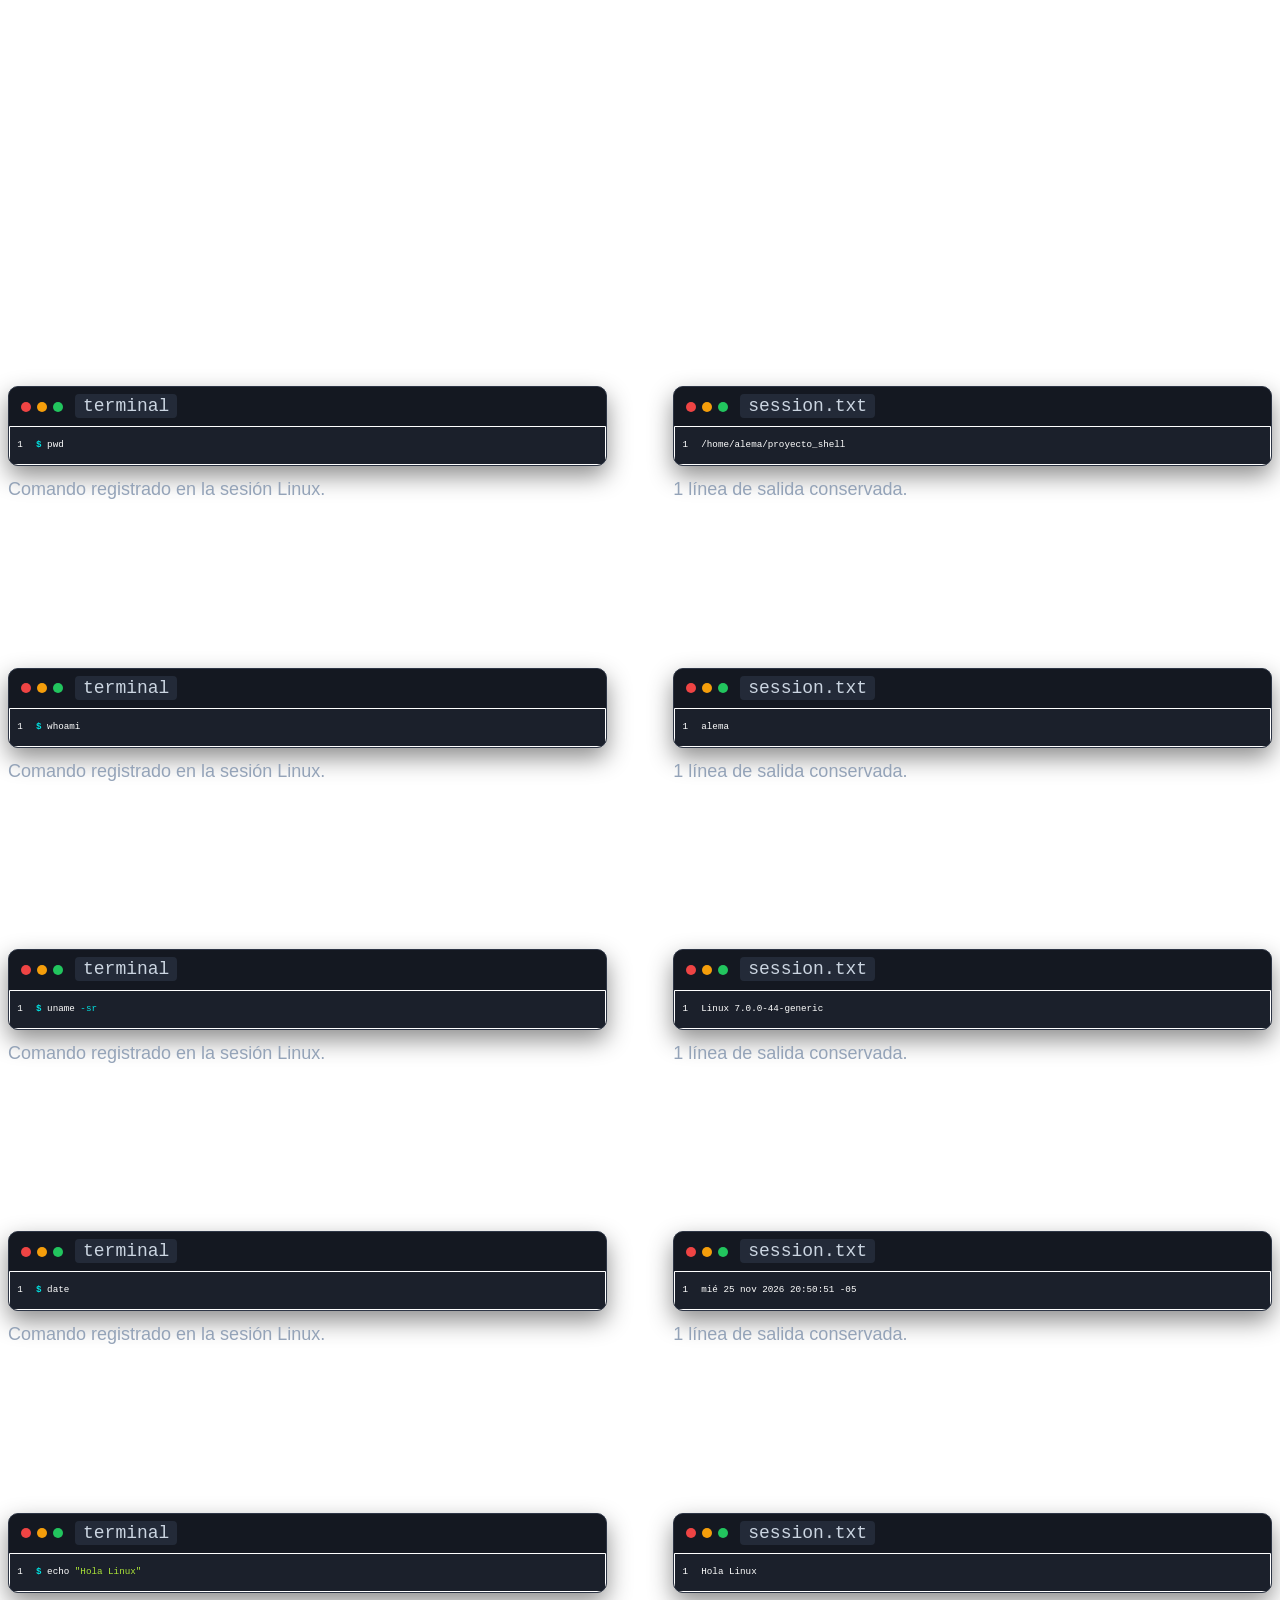
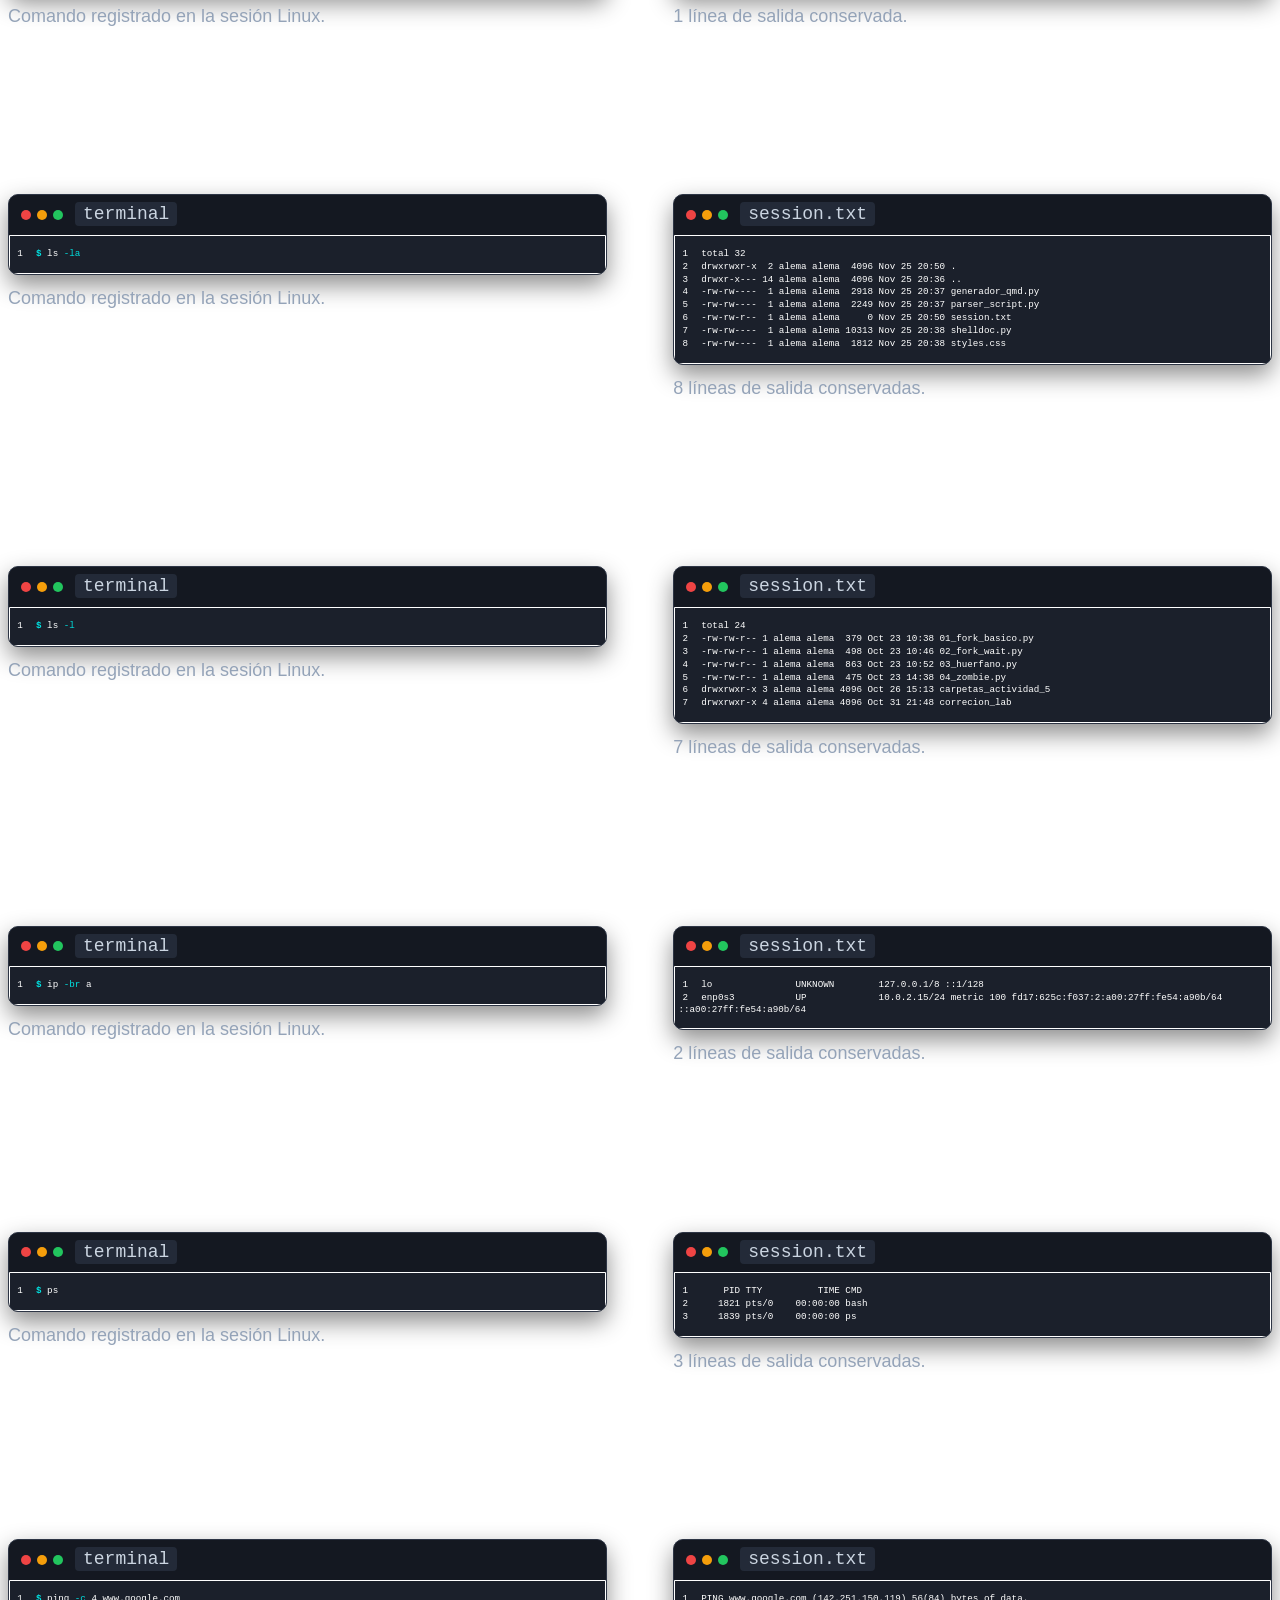
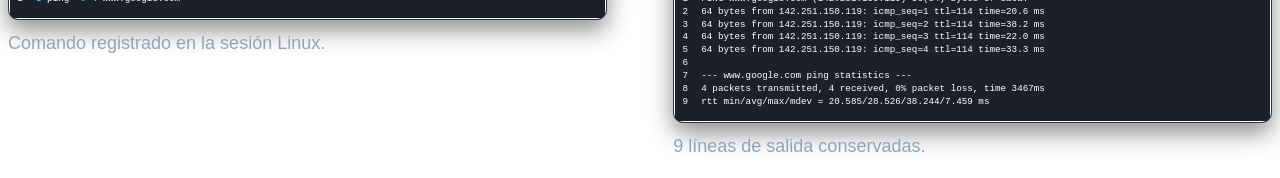
==== index.html @ 3464cb85 "Built site for gh-pages" ====
<!DOCTYPE html>
<html lang="en"><head>
<script src="presentacion_files/libs/clipboard/clipboard.min.js"></script>
<script src="presentacion_files/libs/quarto-html/tabby.min.js"></script>
<script src="presentacion_files/libs/quarto-html/popper.min.js"></script>
<script src="presentacion_files/libs/quarto-html/tippy.umd.min.js"></script>
<link href="presentacion_files/libs/quarto-html/tippy.css" rel="stylesheet">
<link href="presentacion_files/libs/quarto-html/light-border.css" rel="stylesheet">
<link href="presentacion_files/libs/quarto-html/quarto-syntax-highlighting-dark-447e42e69aaa9833c0ba1b986f430b20.css" rel="stylesheet" id="quarto-text-highlighting-styles"><meta charset="utf-8">
  <meta name="generator" content="quarto-1.11.9">

  <title>ShellDoc Web</title>
  <meta name="apple-mobile-web-app-capable" content="yes">
  <meta name="apple-mobile-web-app-status-bar-style" content="black-translucent">
  <meta name="viewport" content="width=device-width, initial-scale=1.0">
  <link rel="stylesheet" href="presentacion_files/libs/revealjs/dist/reset.css">
  <link rel="stylesheet" href="presentacion_files/libs/revealjs/dist/reveal.css">
  <style>
    /* Default styles provided by pandoc.
    ** See https://pandoc.org/MANUAL.html#variables-for-html for config info.
    */
    span.smallcaps{font-variant: small-caps;}
    div.columns{display: flex; gap: 1.5em;}
    div.column{flex: auto;}
    @media screen {
    div.columns{gap: min(4vw, 1.5em);}
    div.column{overflow-x: auto;}
    }
    div.hanging-indent{margin-left: 1.5em; text-indent: -1.5em;}
    ul.task-list{list-style: none;}
    ul.task-list li input[type="checkbox"] {
      width: 0.8em;
      margin: 0 0.8em 0.2em -1em; /* quarto-specific, see https://github.com/quarto-dev/quarto-cli/issues/4556 */ 
      vertical-align: middle;
    }
    /* CSS for syntax highlighting */
    html { -webkit-text-size-adjust: 100%; }
    pre > code.sourceCode { white-space: pre; position: relative; }
    pre > code.sourceCode > span { display: inline-block; line-height: 1.25; }
    pre > code.sourceCode > span:empty { height: 1.2em; }
    .sourceCode { overflow: visible; }
    code.sourceCode > span { color: inherit; text-decoration: inherit; }
    div.sourceCode { margin: 1em 0; }
    pre.sourceCode { margin: 0; }
    @media screen {
    div.sourceCode { overflow: auto; }
    }
    @media print {
    pre > code.sourceCode { white-space: pre-wrap; }
    pre > code.sourceCode > span { text-indent: -5em; padding-left: 5em; }
    }
    pre.numberSource code
      { counter-reset: source-line 0; }
    pre.numberSource code > span
      { position: relative; left: -4em; counter-increment: source-line; }
    pre.numberSource code > span > a:first-child::before
      { content: counter(source-line);
        position: relative; left: -1em; text-align: right; vertical-align: baseline;
        border: none; display: inline-block;
        -webkit-touch-callout: none; -webkit-user-select: none;
        -khtml-user-select: none; -moz-user-select: none;
        -ms-user-select: none; user-select: none;
        padding: 0 4px; width: 4em;
      }
    pre.numberSource { margin-left: 3em;  padding-left: 4px; }
    div.sourceCode
      { color: #f8f8f2;  }
    @media screen {
    pre > code.sourceCode > span > a:first-child::before { text-decoration: underline; }
    }
    code span { color: #f8f8f2; } /* Normal */
    code span.al { color: #f07178; } /* Alert */
    code span.an { color: #d4d0ab; } /* Annotation */
    code span.at { color: #00e0e0; } /* Attribute */
    code span.bn { color: #d4d0ab; } /* BaseN */
    code span.bu { color: #abe338; } /* BuiltIn */
    code span.cf { color: #ffa07a; font-weight: bold; } /* ControlFlow */
    code span.ch { color: #abe338; } /* Char */
    code span.cn { color: #ffd700; } /* Constant */
    code span.co { color: #f8f8f2; font-style: italic; } /* Comment */
    code span.cv { color: #ffd700; } /* CommentVar */
    code span.do { color: #f8f8f2; } /* Documentation */
    code span.dt { color: #ffa07a; } /* DataType */
    code span.dv { color: #d4d0ab; } /* DecVal */
    code span.er { color: #f07178; text-decoration: underline; } /* Error */
    code span.ex { color: #00e0e0; font-weight: bold; } /* Extension */
    code span.fl { color: #d4d0ab; } /* Float */
    code span.fu { color: #ffa07a; } /* Function */
    code span.im { color: #abe338; } /* Import */
    code span.in { color: #d4d0ab; } /* Information */
    code span.kw { color: #ffa07a; font-weight: bold; } /* Keyword */
    code span.op { color: #ffa07a; } /* Operator */
    code span.ot { color: #00e0e0; } /* Other */
    code span.pp { color: #dcc6e0; } /* Preprocessor */
    code span.re { color: #00e0e0; background-color: #f8f8f2; } /* RegionMarker */
    code span.sc { color: #abe338; } /* SpecialChar */
    code span.ss { color: #abe338; } /* SpecialString */
    code span.st { color: #abe338; } /* String */
    code span.va { color: #00e0e0; } /* Variable */
    code span.vs { color: #abe338; } /* VerbatimString */
    code span.wa { color: #dcc6e0; } /* Warning */
  </style>
  <link rel="stylesheet" href="presentacion_files/libs/revealjs/dist/theme/quarto-85c9fbf6f7392447b33c857e2094ad8e.css">
  <link rel="stylesheet" href="styles.css">
  <link href="presentacion_files/libs/revealjs/plugin/quarto-line-highlight/line-highlight.css" rel="stylesheet">
  <link href="presentacion_files/libs/revealjs/plugin/reveal-menu/menu.css" rel="stylesheet">
  <link href="presentacion_files/libs/revealjs/plugin/reveal-menu/quarto-menu.css" rel="stylesheet">
  <link href="presentacion_files/libs/revealjs/plugin/quarto-support/footer.css" rel="stylesheet">
  <style type="text/css">
    .reveal div.sourceCode {
      margin: 0;
      overflow: auto;
    }
    .reveal div.hanging-indent {
      margin-left: 1em;
      text-indent: -1em;
    }
    .reveal .slide:not(.center) {
      height: 100%;
    }
    .reveal .slide.scrollable {
      overflow-y: auto;
    }
    .reveal .footnotes {
      height: 100%;
      overflow-y: auto;
    }
    .reveal .slide .absolute {
      position: absolute;
      display: block;
    }
    .reveal .footnotes ol {
      counter-reset: ol;
      list-style-type: none; 
      margin-left: 0;
    }
    .reveal .footnotes ol li:before {
      counter-increment: ol;
      content: counter(ol) ". "; 
    }
    .reveal .footnotes ol li > p:first-child {
      display: inline-block;
    }
    .reveal .slide ul,
    .reveal .slide ol {
      margin-bottom: 0.5em;
    }
    .reveal .slide ul li,
    .reveal .slide ol li {
      margin-top: 0.4em;
      margin-bottom: 0.2em;
    }
    .reveal .slide ul[role="tablist"] li {
      margin-bottom: 0;
    }
    .reveal .slide ul li > *:first-child,
    .reveal .slide ol li > *:first-child {
      margin-block-start: 0;
    }
    .reveal .slide ul li > *:last-child,
    .reveal .slide ol li > *:last-child {
      margin-block-end: 0;
    }
    .reveal .slide .columns:nth-child(3) {
      margin-block-start: 0.8em;
    }
    .reveal blockquote {
      box-shadow: none;
    }
    .reveal .tippy-content>* {
      margin-top: 0.2em;
      margin-bottom: 0.7em;
    }
    .reveal .tippy-content>*:last-child {
      margin-bottom: 0.2em;
    }
    .reveal .slide > img.stretch.quarto-figure-center,
    .reveal .slide > img.r-stretch.quarto-figure-center {
      display: block;
      margin-left: auto;
      margin-right: auto; 
    }
    .reveal .slide > img.stretch.quarto-figure-left,
    .reveal .slide > img.r-stretch.quarto-figure-left  {
      display: block;
      margin-left: 0;
      margin-right: auto; 
    }
    .reveal .slide > img.stretch.quarto-figure-right,
    .reveal .slide > img.r-stretch.quarto-figure-right  {
      display: block;
      margin-left: auto;
      margin-right: 0; 
    }
  </style>
</head>
<body class="quarto-dark">
  <div class="reveal">
    <div class="slides">

<section id="title-slide" class="quarto-title-block center">
  <h1 class="title">ShellDoc Web</h1>
  <p class="subtitle">Sesión de terminal Linux convertida en diapositivas</p>

<div class="quarto-title-authors">
</div>

</section>
<section id="comando-1-pwd" class="slide level2">
<h2>Comando 1: pwd</h2>
<div class="columns">
<div class="column" style="width:48%;">
<p><span class="col-titulo">Comando</span></p>
<div class="code-with-filename">
<div class="code-with-filename-file">
<pre><strong>terminal</strong></pre>
</div>
<div class="code-copy-outer-scaffold"><div class="sourceCode" id="cb1" data-filename="terminal"><pre class="sourceCode numberSource bash number-lines code-with-copy"><code class="sourceCode bash"><span id="cb1-1"><a href="" aria-label="1"></a><span class="ex">$</span> pwd</span></code></pre></div><button title="Copy to Clipboard" class="code-copy-button"><i class="bi"></i></button></div>
</div>
<p><span class="nota">Comando registrado en la sesión Linux.</span></p>
</div><div class="column" style="width:4%;">

</div><div class="column" style="width:48%;">
<p><span class="col-titulo">Salida</span></p>
<div class="code-with-filename">
<div class="code-with-filename-file">
<pre><strong>session.txt</strong></pre>
</div>
<div class="code-copy-outer-scaffold"><div class="sourceCode" id="cb2" data-filename="session.txt"><pre class="sourceCode numberSource text number-lines code-with-copy"><code class="sourceCode"><span id="cb2-1"><a href="" aria-label="1"></a>/home/alema/proyecto_shell</span></code></pre></div><button title="Copy to Clipboard" class="code-copy-button"><i class="bi"></i></button></div>
</div>
<p><span class="nota">1 línea de salida conservada.</span></p>
</div></div>
</section>
<section id="comando-2-whoami" class="slide level2">
<h2>Comando 2: whoami</h2>
<div class="columns">
<div class="column" style="width:48%;">
<p><span class="col-titulo">Comando</span></p>
<div class="code-with-filename">
<div class="code-with-filename-file">
<pre><strong>terminal</strong></pre>
</div>
<div class="code-copy-outer-scaffold"><div class="sourceCode" id="cb3" data-filename="terminal"><pre class="sourceCode numberSource bash number-lines code-with-copy"><code class="sourceCode bash"><span id="cb3-1"><a href="" aria-label="1"></a><span class="ex">$</span> whoami</span></code></pre></div><button title="Copy to Clipboard" class="code-copy-button"><i class="bi"></i></button></div>
</div>
<p><span class="nota">Comando registrado en la sesión Linux.</span></p>
</div><div class="column" style="width:4%;">

</div><div class="column" style="width:48%;">
<p><span class="col-titulo">Salida</span></p>
<div class="code-with-filename">
<div class="code-with-filename-file">
<pre><strong>session.txt</strong></pre>
</div>
<div class="code-copy-outer-scaffold"><div class="sourceCode" id="cb4" data-filename="session.txt"><pre class="sourceCode numberSource text number-lines code-with-copy"><code class="sourceCode"><span id="cb4-1"><a href="" aria-label="1"></a>alema</span></code></pre></div><button title="Copy to Clipboard" class="code-copy-button"><i class="bi"></i></button></div>
</div>
<p><span class="nota">1 línea de salida conservada.</span></p>
</div></div>
</section>
<section id="comando-3-uname--sr" class="slide level2">
<h2>Comando 3: uname -sr</h2>
<div class="columns">
<div class="column" style="width:48%;">
<p><span class="col-titulo">Comando</span></p>
<div class="code-with-filename">
<div class="code-with-filename-file">
<pre><strong>terminal</strong></pre>
</div>
<div class="code-copy-outer-scaffold"><div class="sourceCode" id="cb5" data-filename="terminal"><pre class="sourceCode numberSource bash number-lines code-with-copy"><code class="sourceCode bash"><span id="cb5-1"><a href="" aria-label="1"></a><span class="ex">$</span> uname <span class="at">-sr</span></span></code></pre></div><button title="Copy to Clipboard" class="code-copy-button"><i class="bi"></i></button></div>
</div>
<p><span class="nota">Comando registrado en la sesión Linux.</span></p>
</div><div class="column" style="width:4%;">

</div><div class="column" style="width:48%;">
<p><span class="col-titulo">Salida</span></p>
<div class="code-with-filename">
<div class="code-with-filename-file">
<pre><strong>session.txt</strong></pre>
</div>
<div class="code-copy-outer-scaffold"><div class="sourceCode" id="cb6" data-filename="session.txt"><pre class="sourceCode numberSource text number-lines code-with-copy"><code class="sourceCode"><span id="cb6-1"><a href="" aria-label="1"></a>Linux 7.0.0-44-generic</span></code></pre></div><button title="Copy to Clipboard" class="code-copy-button"><i class="bi"></i></button></div>
</div>
<p><span class="nota">1 línea de salida conservada.</span></p>
</div></div>
</section>
<section id="comando-4-date" class="slide level2">
<h2>Comando 4: date</h2>
<div class="columns">
<div class="column" style="width:48%;">
<p><span class="col-titulo">Comando</span></p>
<div class="code-with-filename">
<div class="code-with-filename-file">
<pre><strong>terminal</strong></pre>
</div>
<div class="code-copy-outer-scaffold"><div class="sourceCode" id="cb7" data-filename="terminal"><pre class="sourceCode numberSource bash number-lines code-with-copy"><code class="sourceCode bash"><span id="cb7-1"><a href="" aria-label="1"></a><span class="ex">$</span> date</span></code></pre></div><button title="Copy to Clipboard" class="code-copy-button"><i class="bi"></i></button></div>
</div>
<p><span class="nota">Comando registrado en la sesión Linux.</span></p>
</div><div class="column" style="width:4%;">

</div><div class="column" style="width:48%;">
<p><span class="col-titulo">Salida</span></p>
<div class="code-with-filename">
<div class="code-with-filename-file">
<pre><strong>session.txt</strong></pre>
</div>
<div class="code-copy-outer-scaffold"><div class="sourceCode" id="cb8" data-filename="session.txt"><pre class="sourceCode numberSource text number-lines code-with-copy"><code class="sourceCode"><span id="cb8-1"><a href="" aria-label="1"></a>mié 25 nov 2026 20:50:51 -05</span></code></pre></div><button title="Copy to Clipboard" class="code-copy-button"><i class="bi"></i></button></div>
</div>
<p><span class="nota">1 línea de salida conservada.</span></p>
</div></div>
</section>
<section id="comando-5-echo-hola-linux" class="slide level2">
<h2>Comando 5: echo “Hola Linux”</h2>
<div class="columns">
<div class="column" style="width:48%;">
<p><span class="col-titulo">Comando</span></p>
<div class="code-with-filename">
<div class="code-with-filename-file">
<pre><strong>terminal</strong></pre>
</div>
<div class="code-copy-outer-scaffold"><div class="sourceCode" id="cb9" data-filename="terminal"><pre class="sourceCode numberSource bash number-lines code-with-copy"><code class="sourceCode bash"><span id="cb9-1"><a href="" aria-label="1"></a><span class="ex">$</span> echo <span class="st">"Hola Linux"</span></span></code></pre></div><button title="Copy to Clipboard" class="code-copy-button"><i class="bi"></i></button></div>
</div>
<p><span class="nota">Comando registrado en la sesión Linux.</span></p>
</div><div class="column" style="width:4%;">

</div><div class="column" style="width:48%;">
<p><span class="col-titulo">Salida</span></p>
<div class="code-with-filename">
<div class="code-with-filename-file">
<pre><strong>session.txt</strong></pre>
</div>
<div class="code-copy-outer-scaffold"><div class="sourceCode" id="cb10" data-filename="session.txt"><pre class="sourceCode numberSource text number-lines code-with-copy"><code class="sourceCode"><span id="cb10-1"><a href="" aria-label="1"></a>Hola Linux</span></code></pre></div><button title="Copy to Clipboard" class="code-copy-button"><i class="bi"></i></button></div>
</div>
<p><span class="nota">1 línea de salida conservada.</span></p>
</div></div>
</section>
<section id="comando-6-ls--la" class="slide level2">
<h2>Comando 6: ls -la</h2>
<div class="columns">
<div class="column" style="width:48%;">
<p><span class="col-titulo">Comando</span></p>
<div class="code-with-filename">
<div class="code-with-filename-file">
<pre><strong>terminal</strong></pre>
</div>
<div class="code-copy-outer-scaffold"><div class="sourceCode" id="cb11" data-filename="terminal"><pre class="sourceCode numberSource bash number-lines code-with-copy"><code class="sourceCode bash"><span id="cb11-1"><a href="" aria-label="1"></a><span class="ex">$</span> ls <span class="at">-la</span></span></code></pre></div><button title="Copy to Clipboard" class="code-copy-button"><i class="bi"></i></button></div>
</div>
<p><span class="nota">Comando registrado en la sesión Linux.</span></p>
</div><div class="column" style="width:4%;">

</div><div class="column" style="width:48%;">
<p><span class="col-titulo">Salida</span></p>
<div class="code-with-filename">
<div class="code-with-filename-file">
<pre><strong>session.txt</strong></pre>
</div>
<div class="code-copy-outer-scaffold"><div class="sourceCode" id="cb12" data-filename="session.txt"><pre class="sourceCode numberSource text number-lines code-with-copy"><code class="sourceCode"><span id="cb12-1"><a href="" aria-label="1"></a>total 32</span>
<span id="cb12-2"><a href="" aria-label="2"></a>drwxrwxr-x  2 alema alema  4096 Nov 25 20:50 .</span>
<span id="cb12-3"><a href="" aria-label="3"></a>drwxr-x--- 14 alema alema  4096 Nov 25 20:36 ..</span>
<span id="cb12-4"><a href="" aria-label="4"></a>-rw-rw----  1 alema alema  2918 Nov 25 20:37 generador_qmd.py</span>
<span id="cb12-5"><a href="" aria-label="5"></a>-rw-rw----  1 alema alema  2249 Nov 25 20:37 parser_script.py</span>
<span id="cb12-6"><a href="" aria-label="6"></a>-rw-rw-r--  1 alema alema     0 Nov 25 20:50 session.txt</span>
<span id="cb12-7"><a href="" aria-label="7"></a>-rw-rw----  1 alema alema 10313 Nov 25 20:38 shelldoc.py</span>
<span id="cb12-8"><a href="" aria-label="8"></a>-rw-rw----  1 alema alema  1812 Nov 25 20:38 styles.css</span></code></pre></div><button title="Copy to Clipboard" class="code-copy-button"><i class="bi"></i></button></div>
</div>
<p><span class="nota">8 líneas de salida conservadas.</span></p>
</div></div>
</section>
<section id="comando-7-ls--l" class="slide level2">
<h2>Comando 7: ls -l</h2>
<div class="columns">
<div class="column" style="width:48%;">
<p><span class="col-titulo">Comando</span></p>
<div class="code-with-filename">
<div class="code-with-filename-file">
<pre><strong>terminal</strong></pre>
</div>
<div class="code-copy-outer-scaffold"><div class="sourceCode" id="cb13" data-filename="terminal"><pre class="sourceCode numberSource bash number-lines code-with-copy"><code class="sourceCode bash"><span id="cb13-1"><a href="" aria-label="1"></a><span class="ex">$</span> ls <span class="at">-l</span></span></code></pre></div><button title="Copy to Clipboard" class="code-copy-button"><i class="bi"></i></button></div>
</div>
<p><span class="nota">Comando registrado en la sesión Linux.</span></p>
</div><div class="column" style="width:4%;">

</div><div class="column" style="width:48%;">
<p><span class="col-titulo">Salida</span></p>
<div class="code-with-filename">
<div class="code-with-filename-file">
<pre><strong>session.txt</strong></pre>
</div>
<div class="code-copy-outer-scaffold"><div class="sourceCode" id="cb14" data-filename="session.txt"><pre class="sourceCode numberSource text number-lines code-with-copy"><code class="sourceCode"><span id="cb14-1"><a href="" aria-label="1"></a>total 24</span>
<span id="cb14-2"><a href="" aria-label="2"></a>-rw-rw-r-- 1 alema alema  379 Oct 23 10:38 01_fork_basico.py</span>
<span id="cb14-3"><a href="" aria-label="3"></a>-rw-rw-r-- 1 alema alema  498 Oct 23 10:46 02_fork_wait.py</span>
<span id="cb14-4"><a href="" aria-label="4"></a>-rw-rw-r-- 1 alema alema  863 Oct 23 10:52 03_huerfano.py</span>
<span id="cb14-5"><a href="" aria-label="5"></a>-rw-rw-r-- 1 alema alema  475 Oct 23 14:38 04_zombie.py</span>
<span id="cb14-6"><a href="" aria-label="6"></a>drwxrwxr-x 3 alema alema 4096 Oct 26 15:13 carpetas_actividad_5</span>
<span id="cb14-7"><a href="" aria-label="7"></a>drwxrwxr-x 4 alema alema 4096 Oct 31 21:48 correcion_lab</span></code></pre></div><button title="Copy to Clipboard" class="code-copy-button"><i class="bi"></i></button></div>
</div>
<p><span class="nota">7 líneas de salida conservadas.</span></p>
</div></div>
</section>
<section id="comando-8-ip--br-a" class="slide level2">
<h2>Comando 8: ip -br a</h2>
<div class="columns">
<div class="column" style="width:48%;">
<p><span class="col-titulo">Comando</span></p>
<div class="code-with-filename">
<div class="code-with-filename-file">
<pre><strong>terminal</strong></pre>
</div>
<div class="code-copy-outer-scaffold"><div class="sourceCode" id="cb15" data-filename="terminal"><pre class="sourceCode numberSource bash number-lines code-with-copy"><code class="sourceCode bash"><span id="cb15-1"><a href="" aria-label="1"></a><span class="ex">$</span> ip <span class="at">-br</span> a</span></code></pre></div><button title="Copy to Clipboard" class="code-copy-button"><i class="bi"></i></button></div>
</div>
<p><span class="nota">Comando registrado en la sesión Linux.</span></p>
</div><div class="column" style="width:4%;">

</div><div class="column" style="width:48%;">
<p><span class="col-titulo">Salida</span></p>
<div class="code-with-filename">
<div class="code-with-filename-file">
<pre><strong>session.txt</strong></pre>
</div>
<div class="code-copy-outer-scaffold"><div class="sourceCode" id="cb16" data-filename="session.txt"><pre class="sourceCode numberSource text number-lines code-with-copy"><code class="sourceCode"><span id="cb16-1"><a href="" aria-label="1"></a>lo               UNKNOWN        127.0.0.1/8 ::1/128 </span>
<span id="cb16-2"><a href="" aria-label="2"></a>enp0s3           UP             10.0.2.15/24 metric 100 fd17:625c:f037:2:a00:27ff:fe54:a90b/64 fe80::a00:27ff:fe54:a90b/64 </span></code></pre></div><button title="Copy to Clipboard" class="code-copy-button"><i class="bi"></i></button></div>
</div>
<p><span class="nota">2 líneas de salida conservadas.</span></p>
</div></div>
</section>
<section id="comando-9-ps" class="slide level2">
<h2>Comando 9: ps</h2>
<div class="columns">
<div class="column" style="width:48%;">
<p><span class="col-titulo">Comando</span></p>
<div class="code-with-filename">
<div class="code-with-filename-file">
<pre><strong>terminal</strong></pre>
</div>
<div class="code-copy-outer-scaffold"><div class="sourceCode" id="cb17" data-filename="terminal"><pre class="sourceCode numberSource bash number-lines code-with-copy"><code class="sourceCode bash"><span id="cb17-1"><a href="" aria-label="1"></a><span class="ex">$</span> ps</span></code></pre></div><button title="Copy to Clipboard" class="code-copy-button"><i class="bi"></i></button></div>
</div>
<p><span class="nota">Comando registrado en la sesión Linux.</span></p>
</div><div class="column" style="width:4%;">

</div><div class="column" style="width:48%;">
<p><span class="col-titulo">Salida</span></p>
<div class="code-with-filename">
<div class="code-with-filename-file">
<pre><strong>session.txt</strong></pre>
</div>
<div class="code-copy-outer-scaffold"><div class="sourceCode" id="cb18" data-filename="session.txt"><pre class="sourceCode numberSource text number-lines code-with-copy"><code class="sourceCode"><span id="cb18-1"><a href="" aria-label="1"></a>    PID TTY          TIME CMD</span>
<span id="cb18-2"><a href="" aria-label="2"></a>   1821 pts/0    00:00:00 bash</span>
<span id="cb18-3"><a href="" aria-label="3"></a>   1839 pts/0    00:00:00 ps</span></code></pre></div><button title="Copy to Clipboard" class="code-copy-button"><i class="bi"></i></button></div>
</div>
<p><span class="nota">3 líneas de salida conservadas.</span></p>
</div></div>
</section>
<section id="comando-10-ping--c-4-www.google.com" class="slide level2">
<h2>Comando 10: ping -c 4 www.google.com</h2>
<div class="columns">
<div class="column" style="width:48%;">
<p><span class="col-titulo">Comando</span></p>
<div class="code-with-filename">
<div class="code-with-filename-file">
<pre><strong>terminal</strong></pre>
</div>
<div class="code-copy-outer-scaffold"><div class="sourceCode" id="cb19" data-filename="terminal"><pre class="sourceCode numberSource bash number-lines code-with-copy"><code class="sourceCode bash"><span id="cb19-1"><a href="" aria-label="1"></a><span class="ex">$</span> ping <span class="at">-c</span> 4 www.google.com</span></code></pre></div><button title="Copy to Clipboard" class="code-copy-button"><i class="bi"></i></button></div>
</div>
<p><span class="nota">Comando registrado en la sesión Linux.</span></p>
</div><div class="column" style="width:4%;">

</div><div class="column" style="width:48%;">
<p><span class="col-titulo">Salida</span></p>
<div class="code-with-filename">
<div class="code-with-filename-file">
<pre><strong>session.txt</strong></pre>
</div>
<div class="code-copy-outer-scaffold"><div class="sourceCode" id="cb20" data-filename="session.txt"><pre class="sourceCode numberSource text number-lines code-with-copy"><code class="sourceCode"><span id="cb20-1"><a href="" aria-label="1"></a>PING www.google.com (142.251.150.119) 56(84) bytes of data.</span>
<span id="cb20-2"><a href="" aria-label="2"></a>64 bytes from 142.251.150.119: icmp_seq=1 ttl=114 time=20.6 ms</span>
<span id="cb20-3"><a href="" aria-label="3"></a>64 bytes from 142.251.150.119: icmp_seq=2 ttl=114 time=38.2 ms</span>
<span id="cb20-4"><a href="" aria-label="4"></a>64 bytes from 142.251.150.119: icmp_seq=3 ttl=114 time=22.0 ms</span>
<span id="cb20-5"><a href="" aria-label="5"></a>64 bytes from 142.251.150.119: icmp_seq=4 ttl=114 time=33.3 ms</span>
<span id="cb20-6"><a href="" aria-label="6"></a></span>
<span id="cb20-7"><a href="" aria-label="7"></a>--- www.google.com ping statistics ---</span>
<span id="cb20-8"><a href="" aria-label="8"></a>4 packets transmitted, 4 received, 0% packet loss, time 3467ms</span>
<span id="cb20-9"><a href="" aria-label="9"></a>rtt min/avg/max/mdev = 20.585/28.526/38.244/7.459 ms</span></code></pre></div><button title="Copy to Clipboard" class="code-copy-button"><i class="bi"></i></button></div>
</div>
<p><span class="nota">9 líneas de salida conservadas.</span></p>
</div></div>

</section>
    </div>
  <div class="quarto-auto-generated-content" style="display: none;">
<div class="footer footer-default">

</div>
</div></div>

  <script>window.backupDefine = window.define; window.define = undefined;</script>
  <script src="presentacion_files/libs/revealjs/dist/reveal.js"></script>
  <!-- reveal.js plugins -->
  <script src="presentacion_files/libs/revealjs/plugin/quarto-line-highlight/line-highlight.js"></script>
  <script src="presentacion_files/libs/revealjs/plugin/pdf-export/pdfexport.js"></script>
  <script src="presentacion_files/libs/revealjs/plugin/reveal-menu/menu.js"></script>
  <script src="presentacion_files/libs/revealjs/plugin/reveal-menu/quarto-menu.js"></script>
  <script src="presentacion_files/libs/revealjs/plugin/quarto-support/support.js"></script>
  

  <script src="presentacion_files/libs/revealjs/plugin/notes/notes.js"></script>
  <script src="presentacion_files/libs/revealjs/plugin/search/search.js"></script>
  <script src="presentacion_files/libs/revealjs/plugin/zoom/zoom.js"></script>
  <script src="presentacion_files/libs/revealjs/plugin/math/math.js"></script>
  <script>window.define = window.backupDefine; window.backupDefine = undefined;</script>

  <script>

      // Full list of configuration options available at:
      // https://revealjs.com/config/
      Reveal.initialize({
'controlsAuto': true,
'previewLinksAuto': false,
'pdfSeparateFragments': false,
'autoAnimateEasing': "ease",
'autoAnimateDuration': 1,
'autoAnimateUnmatched': true,
'jumpToSlide': true,
'menu': {"side":"left","useTextContentForMissingTitles":true,"markers":false,"loadIcons":false,"custom":[{"title":"Tools","icon":"\u003ci class=\"fas fa-gear\">\u003c/i>","content":"\u003cul class=\"slide-menu-items\">\n\u003cli class=\"slide-tool-item active\" data-item=\"0\">\u003ca href=\"#\" onclick=\"RevealMenuToolHandlers.fullscreen(event)\">\u003ckbd>f\u003c/kbd> Fullscreen\u003c/a>\u003c/li>\n\u003cli class=\"slide-tool-item\" data-item=\"1\">\u003ca href=\"#\" onclick=\"RevealMenuToolHandlers.speakerMode(event)\">\u003ckbd>s\u003c/kbd> Speaker View\u003c/a>\u003c/li>\n\u003cli class=\"slide-tool-item\" data-item=\"2\">\u003ca href=\"#\" onclick=\"RevealMenuToolHandlers.overview(event)\">\u003ckbd>o\u003c/kbd> Slide Overview\u003c/a>\u003c/li>\n\u003cli class=\"slide-tool-item\" data-item=\"3\">\u003ca href=\"#\" onclick=\"RevealMenuToolHandlers.togglePdfExport(event)\">\u003ckbd>e\u003c/kbd> PDF Export Mode\u003c/a>\u003c/li>\n\u003cli class=\"slide-tool-item\" data-item=\"4\">\u003ca href=\"#\" onclick=\"RevealMenuToolHandlers.toggleScrollView(event)\">\u003ckbd>r\u003c/kbd> Scroll View Mode\u003c/a>\u003c/li>\n\u003cli class=\"slide-tool-item\" data-item=\"5\">\u003ca href=\"#\" onclick=\"RevealMenuToolHandlers.keyboardHelp(event)\">\u003ckbd>?\u003c/kbd> Keyboard Help\u003c/a>\u003c/li>\n\u003c/ul>"}],"openButton":true,"openButtonLabel":"Slide menu"},
'smaller': false,
 
        // Display controls in the bottom right corner
        controls: false,

        // Help the user learn the controls by providing hints, for example by
        // bouncing the down arrow when they first encounter a vertical slide
        controlsTutorial: false,

        // Determines where controls appear, "edges" or "bottom-right"
        controlsLayout: 'edges',

        // Visibility rule for backwards navigation arrows; "faded", "hidden"
        // or "visible"
        controlsBackArrows: 'faded',

        // Display a presentation progress bar
        progress: true,

        // Display the page number of the current slide
        slideNumber: 'c/t',

        // 'all', 'print', or 'speaker'
        showSlideNumber: 'all',

        // Add the current slide number to the URL hash so that reloading the
        // page/copying the URL will return you to the same slide
        hash: true,

        // Start with 1 for the hash rather than 0
        hashOneBasedIndex: false,

        // Flags if we should monitor the hash and change slides accordingly
        respondToHashChanges: true,

        // Push each slide change to the browser history
        history: true,

        // Enable keyboard shortcuts for navigation
        keyboard: true,

        // Enable the slide overview mode
        overview: true,

        // Disables the default reveal.js slide layout (scaling and centering)
        // so that you can use custom CSS layout
        disableLayout: false,

        // Vertical centering of slides
        center: false,

        // Enables touch navigation on devices with touch input
        touch: true,

        // Loop the presentation
        loop: false,

        // Change the presentation direction to be RTL
        rtl: false,

        // see https://revealjs.com/vertical-slides/#navigation-mode
        navigationMode: 'linear',

        // Randomizes the order of slides each time the presentation loads
        shuffle: false,

        // Turns fragments on and off globally
        fragments: true,

        // Flags whether to include the current fragment in the URL,
        // so that reloading brings you to the same fragment position
        fragmentInURL: false,

        // Flags if the presentation is running in an embedded mode,
        // i.e. contained within a limited portion of the screen
        embedded: false,

        // Flags if we should show a help overlay when the questionmark
        // key is pressed
        help: true,

        // Flags if it should be possible to pause the presentation (blackout)
        pause: true,

        // Flags if speaker notes should be visible to all viewers
        showNotes: false,

        // Global override for autoplaying embedded media (null/true/false)
        autoPlayMedia: null,

        // Global override for preloading lazy-loaded iframes (null/true/false)
        preloadIframes: null,

        // Number of milliseconds between automatically proceeding to the
        // next slide, disabled when set to 0, this value can be overwritten
        // by using a data-autoslide attribute on your slides
        autoSlide: 0,

        // Stop auto-sliding after user input
        autoSlideStoppable: true,

        // Use this method for navigation when auto-sliding
        autoSlideMethod: null,

        // Specify the average time in seconds that you think you will spend
        // presenting each slide. This is used to show a pacing timer in the
        // speaker view
        defaultTiming: null,

        // Enable slide navigation via mouse wheel
        mouseWheel: false,

        // The display mode that will be used to show slides
        display: 'block',

        // Hide cursor if inactive
        hideInactiveCursor: true,

        // Time before the cursor is hidden (in ms)
        hideCursorTime: 5000,

        // Opens links in an iframe preview overlay
        previewLinks: false,

        // Transition style (none/fade/slide/convex/concave/zoom)
        transition: 'none',

        // Transition speed (default/fast/slow)
        transitionSpeed: 'default',

        // Transition style for full page slide backgrounds
        // (none/fade/slide/convex/concave/zoom)
        backgroundTransition: 'none',

        // Number of slides away from the current that are visible
        viewDistance: 3,

        // Number of slides away from the current that are visible on mobile
        // devices. It is advisable to set this to a lower number than
        // viewDistance in order to save resources.
        mobileViewDistance: 2,

        // The "normal" size of the presentation, aspect ratio will be preserved
        // when the presentation is scaled to fit different resolutions. Can be
        // specified using percentage units.
        width: 1050,

        height: 700,

        // Factor of the display size that should remain empty around the content
        margin: 0.1,

        math: {
          mathjax: 'https://cdn.jsdelivr.net/npm/mathjax@2.7.9/MathJax.js',
          config: 'TeX-AMS_HTML-full',
          tex2jax: {
            inlineMath: [['\\(','\\)']],
            displayMath: [['\\[','\\]']],
            balanceBraces: true,
            processEscapes: false,
            processRefs: true,
            processEnvironments: true,
            preview: 'TeX',
            skipTags: ['script','noscript','style','textarea','pre','code'],
            ignoreClass: 'tex2jax_ignore',
            processClass: 'tex2jax_process'
          },
        },

        // reveal.js plugins
        plugins: [QuartoLineHighlight, PdfExport, RevealMenu, QuartoSupport,

          RevealMath,
          RevealNotes,
          RevealSearch,
          RevealZoom
        ]
      });
    </script>
    <script id="quarto-html-after-body" type="application/javascript">
      window.document.addEventListener("DOMContentLoaded", function (event) {
        const tabsets =  window.document.querySelectorAll(".panel-tabset-tabby")
        tabsets.forEach(function(tabset) {
          const tabby = new Tabby('#' + tabset.id);
        });
        const isCodeAnnotation = (el) => {
          for (const clz of el.classList) {
            if (clz.startsWith('code-annotation-')) {                     
              return true;
            }
          }
          return false;
        }
        const onCopySuccess = function(e) {
          // button target
          const button = e.trigger;
          // don't keep focus
          button.blur();
          // flash "checked"
          button.classList.add('code-copy-button-checked');
          var currentTitle = button.getAttribute("title");
          button.setAttribute("title", "Copied!");
          let tooltip;
          if (window.bootstrap) {
            button.setAttribute("data-bs-toggle", "tooltip");
            button.setAttribute("data-bs-placement", "left");
            button.setAttribute("data-bs-title", "Copied!");
            tooltip = new bootstrap.Tooltip(button, 
              { trigger: "manual", 
                customClass: "code-copy-button-tooltip",
                offset: [0, -8]});
            tooltip.show();    
          }
          setTimeout(function() {
            if (tooltip) {
              tooltip.hide();
              button.removeAttribute("data-bs-title");
              button.removeAttribute("data-bs-toggle");
              button.removeAttribute("data-bs-placement");
            }
            button.setAttribute("title", currentTitle);
            button.classList.remove('code-copy-button-checked');
          }, 1000);
          // clear code selection
          e.clearSelection();
        }
        const getTextToCopy = function(trigger) {
          const outerScaffold = trigger.parentElement.cloneNode(true);
          const codeEl = outerScaffold.querySelector('code');
          for (const childEl of codeEl.children) {
            if (isCodeAnnotation(childEl)) {
              childEl.remove();
            }
          }
          return codeEl.innerText;
        }
        const clipboard = new window.ClipboardJS('.code-copy-button:not([data-in-quarto-modal])', {
          text: getTextToCopy
        });
        clipboard.on('success', onCopySuccess);
        if (window.document.getElementById('quarto-embedded-source-code-modal')) {
          const clipboardModal = new window.ClipboardJS('.code-copy-button[data-in-quarto-modal]', {
            text: getTextToCopy,
            container: window.document.getElementById('quarto-embedded-source-code-modal')
          });
          clipboardModal.on('success', onCopySuccess);
        }
          var localhostRegex = new RegExp(/^(?:http|https):\/\/localhost\:?[0-9]*\//);
          var mailtoRegex = new RegExp(/^mailto:/);
            var filterRegex = new RegExp('/' + window.location.host + '/');
          var isInternal = (href) => {
              return filterRegex.test(href) || localhostRegex.test(href) || mailtoRegex.test(href);
          }
          // Inspect non-navigation links and adorn them if external
          window.quartoDecorateExternalLinks = function (root) {
         var links = (root || window.document).querySelectorAll('a[href]:not(.nav-link):not(.navbar-brand):not(.toc-action):not(.sidebar-link):not(.sidebar-item-toggle):not(.pagination-link):not(.no-external):not([aria-hidden]):not(.dropdown-item):not(.quarto-navigation-tool):not(.about-link)');
          for (var i=0; i<links.length; i++) {
            const link = links[i];
            if (!isInternal(link.href)) {
              // undo the damage that might have been done by quarto-nav.js in the case of
              // links that we want to consider external
              if (link.dataset.originalHref !== undefined) {
                link.href = link.dataset.originalHref;
              }
              if (!link.classList.contains('no-external-icon')) {
              }
            }
          }
          };
          window.quartoDecorateExternalLinks(window.document);
        // Esc closes the popup (WCAG 1.4.13) and focus leaving both trigger and
        // popup closes it (WCAG 2.4.11); tippy handles neither for interactive popups.
        const hideOnEscAndFocusOut = {
          name: 'hideOnEscAndFocusOut',
          defaultValue: true,
          fn(instance) {
            const dismiss = () => {
              // A show scheduled by the trigger delay would otherwise reopen it
              instance.clearDelayTimeouts();
              instance.hide();
            };
            const onKeyDown = (event) => {
              if (event.key !== 'Escape') {
                return;
              }
              // Keep Esc from also reaching page handlers (e.g. reveal.js overview),
              // except an open reveal.js slide menu, which Esc should close too.
              // The menu handles keys only when its keyboard option is on.
              const menuHandlesEsc = window.Reveal?.getPlugin?.('menu')?.isOpen() &&
                window.Reveal.getConfig().menu?.keyboard !== false;
              if (!menuHandlesEsc) {
                event.stopPropagation();
              }
              if (instance.popper.contains(window.document.activeElement)) {
                // Disabled while refocusing so the focus trigger does not reopen it
                instance.disable();
                instance.reference.focus();
                instance.enable();
              }
              dismiss();
            };
            const onFocusOut = (event) => {
              const target = event.relatedTarget;
              if (target && !instance.reference.contains(target) &&
                  !instance.popper.contains(target)) {
                dismiss();
              }
            };
            // On the trigger too: a click trigger (code-annotations: select) has no
            // blur handling. Attached for the instance's lifetime so leaving the
            // trigger also cancels a show still pending on the trigger delay.
            instance.reference.addEventListener('focusout', onFocusOut);
            return {
              onShow() {
                window.document.addEventListener('keydown', onKeyDown, true);
                instance.popper.addEventListener('focusout', onFocusOut);
              },
              onHide() {
                window.document.removeEventListener('keydown', onKeyDown, true);
                instance.popper.removeEventListener('focusout', onFocusOut);
              },
              onDestroy() {
                instance.reference.removeEventListener('focusout', onFocusOut);
              },
            };
          },
        };
        function tippyHover(el, contentFn, onTriggerFn, onUntriggerFn) {
          const config = {
            allowHTML: true,
            maxWidth: 500,
            delay: 100,
            arrow: false,
            appendTo: function(el) {
                return el.closest('section.slide') || el.parentElement;
            },
            interactive: true,
            interactiveBorder: 10,
            theme: 'light-border',
            placement: 'bottom-start',
            plugins: [hideOnEscAndFocusOut],
          };
          if (contentFn) {
            config.content = contentFn;
          }
          if (onTriggerFn) {
            config.onTrigger = onTriggerFn;
          }
          if (onUntriggerFn) {
            config.onUntrigger = onUntriggerFn;
          }
            config['offset'] = [0,0];
            config['maxWidth'] = 700;
          window.tippy(el, config); 
        }
        const noterefs = window.document.querySelectorAll('a[role="doc-noteref"]');
        for (var i=0; i<noterefs.length; i++) {
          const ref = noterefs[i];
          tippyHover(ref, function() {
            // use id or data attribute instead here
            let href = ref.getAttribute('data-footnote-href') || ref.getAttribute('href');
            try { href = new URL(href).hash; } catch {}
            const id = href.replace(/^#\/?/, "");
            const note = window.document.getElementById(id);
            if (note) {
              return note.innerHTML;
            } else {
              return "";
            }
          });
        }
        const findCites = (el) => {
          const parentEl = el.parentElement;
          if (parentEl) {
            const cites = parentEl.dataset.cites;
            if (cites) {
              return {
                el,
                cites: cites.split(' ')
              };
            } else {
              return findCites(el.parentElement)
            }
          } else {
            return undefined;
          }
        };
        var bibliorefs = window.document.querySelectorAll('a[role="doc-biblioref"]');
        for (var i=0; i<bibliorefs.length; i++) {
          const ref = bibliorefs[i];
          const citeInfo = findCites(ref);
          if (citeInfo) {
            tippyHover(citeInfo.el, function() {
              var popup = window.document.createElement('div');
              citeInfo.cites.forEach(function(cite) {
                var citeDiv = window.document.createElement('div');
                citeDiv.classList.add('hanging-indent');
                citeDiv.classList.add('csl-entry');
                var biblioDiv = window.document.getElementById('ref-' + cite);
                if (biblioDiv) {
                  citeDiv.innerHTML = biblioDiv.innerHTML;
                }
                popup.appendChild(citeDiv);
              });
              return popup.innerHTML;
            });
          }
        }
      });
      </script>
    

</body></html>
---- presentacion_files/libs/revealjs/dist/theme/quarto-85c9fbf6f7392447b33c857e2094ad8e.css ----
@import"./fonts/source-sans-pro/source-sans-pro.css";:root{--r-background-color: #191919;--r-main-font: Source Sans Pro, Helvetica, sans-serif;--r-main-font-size: 40px;--r-main-color: #fff;--r-block-margin: 12px;--r-heading-margin: 0 0 12px 0;--r-heading-font: Source Sans Pro, Helvetica, sans-serif;--r-heading-color: #fff;--r-heading-line-height: 1.2;--r-heading-letter-spacing: normal;--r-heading-text-transform: none;--r-heading-text-shadow: none;--r-heading-font-weight: 600;--r-heading1-text-shadow: none;--r-heading1-size: 2.5em;--r-heading2-size: 1.6em;--r-heading3-size: 1.3em;--r-heading4-size: 1em;--r-code-font: SFMono-Regular, Menlo, Monaco, Consolas, Liberation Mono, Courier New, monospace;--r-link-color: #42affa;--r-link-color-dark: rgb(6.1726804124, 140.7371134021, 233.3273195876);--r-link-color-hover: rgb(115.6855670103, 196.0309278351, 251.3144329897);--r-selection-background-color: rgb(190.2139175258, 227.5773195876, 253.2860824742);--r-selection-color: #191919;--r-overlay-element-bg-color: 240, 240, 240;--r-overlay-element-fg-color: 0, 0, 0}.reveal-viewport{background:#191919;background-color:var(--r-background-color)}.reveal{font-family:var(--r-main-font);font-size:var(--r-main-font-size);font-weight:normal;color:var(--r-main-color)}.reveal ::selection{color:var(--r-selection-color);background:var(--r-selection-background-color);text-shadow:none}.reveal ::-moz-selection{color:var(--r-selection-color);background:var(--r-selection-background-color);text-shadow:none}.reveal .slides section,.reveal .slides section>section{line-height:1.3;font-weight:inherit}.reveal h1,.reveal h2,.reveal h3,.reveal h4,.reveal h5,.reveal h6{margin:var(--r-heading-margin);color:var(--r-heading-color);font-family:var(--r-heading-font);font-weight:var(--r-heading-font-weight);line-height:var(--r-heading-line-height);letter-spacing:var(--r-heading-letter-spacing);text-transform:var(--r-heading-text-transform);text-shadow:var(--r-heading-text-shadow);word-wrap:break-word}.reveal h1{font-size:var(--r-heading1-size)}.reveal h2{font-size:var(--r-heading2-size)}.reveal h3{font-size:var(--r-heading3-size)}.reveal h4{font-size:var(--r-heading4-size)}.reveal h1{text-shadow:var(--r-heading1-text-shadow)}.reveal p{margin:var(--r-block-margin) 0;line-height:1.3}.reveal h1:last-child,.reveal h2:last-child,.reveal h3:last-child,.reveal h4:last-child,.reveal h5:last-child,.reveal h6:last-child{margin-bottom:0}.reveal img,.reveal video,.reveal iframe{max-width:95%;max-height:95%}.reveal strong,.reveal b{font-weight:bold}.reveal em{font-style:italic}.reveal ol,.reveal dl,.reveal ul{display:inline-block;text-align:left;margin:0 0 0 1em}.reveal ol{list-style-type:decimal}.reveal ul{list-style-type:disc}.reveal ul ul{list-style-type:square}.reveal ul ul ul{list-style-type:circle}.reveal ul ul,.reveal ul ol,.reveal ol ol,.reveal ol ul{display:block;margin-left:40px}.reveal dt{font-weight:bold}.reveal dd{margin-left:40px}.reveal blockquote{display:block;position:relative;width:70%;margin:var(--r-block-margin) auto;padding:5px;font-style:italic;background:hsla(0,0%,100%,.05);box-shadow:0px 0px 2px rgba(0,0,0,.2)}.reveal blockquote p:first-child,.reveal blockquote p:last-child{display:inline-block}.reveal q{font-style:italic}.reveal pre{display:block;position:relative;width:90%;margin:var(--r-block-margin) auto;text-align:left;font-size:.55em;font-family:var(--r-code-font);line-height:1.2em;word-wrap:break-word;box-shadow:0px 5px 15px rgba(0,0,0,.15)}.reveal code{font-family:var(--r-code-font);text-transform:none;tab-size:2}.reveal pre code{display:block;padding:5px;overflow:auto;max-height:400px;word-wrap:normal}.reveal .code-wrapper{white-space:normal}.reveal .code-wrapper code{white-space:pre}.reveal table{margin:auto;border-collapse:collapse;border-spacing:0}.reveal table th{font-weight:bold}.reveal table th,.reveal table td{text-align:left;padding:.2em .5em .2em .5em;border-bottom:1px solid}.reveal table th[align=center],.reveal table td[align=center]{text-align:center}.reveal table th[align=right],.reveal table td[align=right]{text-align:right}.reveal table tbody tr:last-child th,.reveal table tbody tr:last-child td{border-bottom:none}.reveal sup{vertical-align:super;font-size:smaller}.reveal sub{vertical-align:sub;font-size:smaller}.reveal small{display:inline-block;font-size:.6em;line-height:1.2em;vertical-align:top}.reveal small *{vertical-align:top}.reveal img{margin:var(--r-block-margin) 0}.reveal a{color:var(--r-link-color);text-decoration:none;transition:color .15s ease}.reveal a:hover{color:var(--r-link-color-hover);text-shadow:none;border:none}.reveal .roll span:after{color:#fff;background:var(--r-link-color-dark)}.reveal .r-frame{border:4px solid var(--r-main-color);box-shadow:0 0 10px rgba(0,0,0,.15)}.reveal a .r-frame{transition:all .15s linear}.reveal a:hover .r-frame{border-color:var(--r-link-color);box-shadow:0 0 20px rgba(0,0,0,.55)}.reveal .controls{color:var(--r-link-color)}.reveal .progress{background:rgba(0,0,0,.2);color:var(--r-link-color)}@media print{.backgrounds{background-color:var(--r-background-color)}}.top-right{position:absolute;top:1em;right:1em}.visually-hidden{border:0;clip:rect(0 0 0 0);height:auto;margin:0;overflow:hidden;padding:0;position:absolute;width:1px;white-space:nowrap}.hidden{display:none !important}.zindex-bottom{z-index:-1 !important}figure.figure{display:block}.quarto-layout-panel{margin-bottom:1em}.quarto-layout-panel>figure{width:100%}.quarto-layout-panel>figure>figcaption,.quarto-layout-panel>.panel-caption{margin-top:10pt}.quarto-layout-panel>.table-caption{margin-top:0px}.table-caption p{margin-bottom:.5em}.quarto-layout-row{display:flex;flex-direction:row;align-items:flex-start}.quarto-layout-valign-top{align-items:flex-start}.quarto-layout-valign-bottom{align-items:flex-end}.quarto-layout-valign-center{align-items:center}.quarto-layout-cell{position:relative;margin-right:20px}.quarto-layout-cell:last-child{margin-right:0}.quarto-layout-cell figure,.quarto-layout-cell>p{margin:.2em}.quarto-layout-cell img{max-width:100%}.quarto-layout-cell .html-widget{width:100% !important}.quarto-layout-cell div figure p{margin:0}.quarto-layout-cell figure{display:block;margin-inline-start:0;margin-inline-end:0}.quarto-layout-cell table{display:inline-table}.quarto-layout-cell-subref figcaption,figure .quarto-layout-row figure figcaption{text-align:center;font-style:italic}.quarto-figure{position:relative;margin-bottom:1em}.quarto-figure>figure{width:100%;margin-bottom:0}.quarto-figure-left>figure>p,.quarto-figure-left>figure>div{text-align:left}.quarto-figure-center>figure>p,.quarto-figure-center>figure>div{text-align:center}.quarto-figure-right>figure>p,.quarto-figure-right>figure>div{text-align:right}.quarto-figure>figure>div.cell-annotation,.quarto-figure>figure>div code{text-align:left}figure>p:empty{display:none}figure>p:first-child{margin-top:0;margin-bottom:0}figure>figcaption.quarto-float-caption-bottom{margin-bottom:.5em}figure>figcaption.quarto-float-caption-top{margin-top:.5em}div[id^=tbl-]{position:relative}.quarto-figure>.anchorjs-link{position:absolute;top:.6em;right:.5em}div[id^=tbl-]>.anchorjs-link{position:absolute;top:.7em;right:.3em}.quarto-figure:hover>.anchorjs-link,div[id^=tbl-]:hover>.anchorjs-link,h2:hover>.anchorjs-link,h3:hover>.anchorjs-link,h4:hover>.anchorjs-link,h5:hover>.anchorjs-link,h6:hover>.anchorjs-link,.reveal-anchorjs-link>.anchorjs-link{opacity:1}#title-block-header{margin-block-end:1rem;position:relative;margin-top:-1px}#title-block-header .abstract{margin-block-start:1rem}#title-block-header .abstract .abstract-title{font-weight:600}#title-block-header a{text-decoration:none}#title-block-header .author,#title-block-header .date,#title-block-header .doi{margin-block-end:.2rem}#title-block-header .quarto-title-block>div{display:flex}#title-block-header .quarto-title-block>div>h1{flex-grow:1}#title-block-header .quarto-title-block>div>button{flex-shrink:0;height:2.25rem;margin-top:0}tr.header>th>p:last-of-type{margin-bottom:0px}table,table.table{margin-top:.5rem;margin-bottom:.5rem}caption,.table-caption{padding-top:.5rem;padding-bottom:.5rem;text-align:center}figure.quarto-float-tbl figcaption.quarto-float-caption-top{margin-top:.5rem;margin-bottom:.25rem;text-align:center}figure.quarto-float-tbl figcaption.quarto-float-caption-bottom{padding-top:.25rem;margin-bottom:.5rem;text-align:center}.utterances{max-width:none;margin-left:-8px}iframe{margin-bottom:1em}details{margin-bottom:1em}details[show]{margin-bottom:0}details>summary{color:#fff}details>summary>p:only-child{display:inline}div.code-copy-outer-scaffold{position:relative}dd code:not(.sourceCode),p code:not(.sourceCode){white-space:pre-wrap}code{white-space:pre}@media print{code{white-space:pre-wrap}}pre>code{display:block}pre>code.sourceCode{white-space:pre}pre>code.sourceCode>span>a:first-child::before{text-decoration:none}pre.code-overflow-wrap>code.sourceCode{white-space:pre-wrap}pre.code-overflow-scroll>code.sourceCode{white-space:pre}code a:any-link{color:inherit;text-decoration:none}code a:hover{color:inherit;text-decoration:underline}ul.task-list{padding-left:1em}[data-tippy-root]{display:inline-block}.tippy-content .footnote-back{display:none}.footnote-back{margin-left:.2em}.tippy-content{overflow-x:auto}.quarto-embedded-source-code{display:none}.quarto-unresolved-ref{font-weight:600}.quarto-cover-image{max-width:35%;float:right;margin-left:30px}.cell-output-display .widget-subarea{margin-bottom:1em}.cell-output-display:not(.no-overflow-x),.knitsql-table:not(.no-overflow-x){overflow-x:auto}.panel-input{margin-bottom:1em}.panel-input>div,.panel-input>div>div{display:inline-block;vertical-align:top;padding-right:12px}.panel-input>p:last-child{margin-bottom:0}.layout-sidebar{margin-bottom:1em}.layout-sidebar .tab-content{border:none}.tab-content>.page-columns.active{display:grid}div.sourceCode>iframe{width:100%;height:300px;margin-bottom:-0.5em}a{text-underline-offset:3px}.callout pre.sourceCode{padding-left:0}div.ansi-escaped-output{font-family:monospace;display:block}/*!
*
* ansi colors from IPython notebook's
*
* we also add `bright-[color]-` synonyms for the `-[color]-intense` classes since
* that seems to be what ansi_up emits
*
*/.ansi-black-fg{color:#3e424d}.ansi-black-bg{background-color:#3e424d}.ansi-black-intense-black,.ansi-bright-black-fg{color:#282c36}.ansi-black-intense-black,.ansi-bright-black-bg{background-color:#282c36}.ansi-red-fg{color:#e75c58}.ansi-red-bg{background-color:#e75c58}.ansi-red-intense-red,.ansi-bright-red-fg{color:#b22b31}.ansi-red-intense-red,.ansi-bright-red-bg{background-color:#b22b31}.ansi-green-fg{color:#00a250}.ansi-green-bg{background-color:#00a250}.ansi-green-intense-green,.ansi-bright-green-fg{color:#007427}.ansi-green-intense-green,.ansi-bright-green-bg{background-color:#007427}.ansi-yellow-fg{color:#ddb62b}.ansi-yellow-bg{background-color:#ddb62b}.ansi-yellow-intense-yellow,.ansi-bright-yellow-fg{color:#b27d12}.ansi-yellow-intense-yellow,.ansi-bright-yellow-bg{background-color:#b27d12}.ansi-blue-fg{color:#208ffb}.ansi-blue-bg{background-color:#208ffb}.ansi-blue-intense-blue,.ansi-bright-blue-fg{color:#0065ca}.ansi-blue-intense-blue,.ansi-bright-blue-bg{background-color:#0065ca}.ansi-magenta-fg{color:#d160c4}.ansi-magenta-bg{background-color:#d160c4}.ansi-magenta-intense-magenta,.ansi-bright-magenta-fg{color:#a03196}.ansi-magenta-intense-magenta,.ansi-bright-magenta-bg{background-color:#a03196}.ansi-cyan-fg{color:#60c6c8}.ansi-cyan-bg{background-color:#60c6c8}.ansi-cyan-intense-cyan,.ansi-bright-cyan-fg{color:#258f8f}.ansi-cyan-intense-cyan,.ansi-bright-cyan-bg{background-color:#258f8f}.ansi-white-fg{color:#c5c1b4}.ansi-white-bg{background-color:#c5c1b4}.ansi-white-intense-white,.ansi-bright-white-fg{color:#a1a6b2}.ansi-white-intense-white,.ansi-bright-white-bg{background-color:#a1a6b2}.ansi-default-inverse-fg{color:#fff}.ansi-default-inverse-bg{background-color:#000}.ansi-bold{font-weight:bold}.ansi-underline{text-decoration:underline}:root{--quarto-body-bg: #191919;--quarto-body-color: #fff;--quarto-text-muted: white;--quarto-border-color: white;--quarto-border-width: 1px;--quarto-border-radius: 4px}table.gt_table{color:var(--quarto-body-color);font-size:1em;width:100%;background-color:rgba(0,0,0,0);border-top-width:inherit;border-bottom-width:inherit;border-color:var(--quarto-border-color)}table.gt_table th.gt_column_spanner_outer{color:var(--quarto-body-color);background-color:rgba(0,0,0,0);border-top-width:inherit;border-bottom-width:inherit;border-color:var(--quarto-border-color)}table.gt_table th.gt_col_heading{color:var(--quarto-body-color);font-weight:bold;background-color:rgba(0,0,0,0)}table.gt_table thead.gt_col_headings{border-bottom:1px solid currentColor;border-top-width:inherit;border-top-color:var(--quarto-border-color)}table.gt_table thead.gt_col_headings:not(:first-child){border-top-width:1px;border-top-color:var(--quarto-border-color)}table.gt_table td.gt_row{border-bottom-width:1px;border-bottom-color:var(--quarto-border-color);border-top-width:0px}table.gt_table tbody.gt_table_body{border-top-width:1px;border-bottom-width:1px;border-bottom-color:var(--quarto-border-color);border-top-color:currentColor}div.columns{display:initial;gap:initial}div.column{display:inline-block;overflow-x:initial;vertical-align:top;width:50%}.code-annotation-tip-content{word-wrap:break-word}.code-annotation-container-hidden{display:none !important}dl.code-annotation-container-grid{display:grid;grid-template-columns:min-content auto}dl.code-annotation-container-grid dt{grid-column:1}dl.code-annotation-container-grid dd{grid-column:2}pre.sourceCode.code-annotation-code{padding-right:0}code.sourceCode .code-annotation-anchor{z-index:100;position:relative;float:right;background-color:rgba(0,0,0,0)}input[type=checkbox]{margin-right:.5ch}:root{--mermaid-bg-color: #191919;--mermaid-edge-color: #999;--mermaid-node-fg-color: #fff;--mermaid-fg-color: #fff;--mermaid-fg-color--lighter: white;--mermaid-fg-color--lightest: white;--mermaid-font-family: "Source Sans Pro", Helvetica, sans-serif;--mermaid-label-bg-color: #191919;--mermaid-label-fg-color: #2a76dd;--mermaid-node-bg-color: rgba(42, 118, 221, 0.1);--mermaid-node-fg-color: #fff}@media print{:root{font-size:11pt}#quarto-sidebar,#TOC,.nav-page{display:none}.page-columns .content{grid-column-start:page-start}.fixed-top{position:relative}.panel-caption,.figure-caption,figcaption{color:#666}}body.quarto-light .dark-content{display:none !important}body.quarto-dark .light-content{display:none !important}.code-copy-button{position:absolute;top:0;right:0;border:0;margin-top:5px;margin-right:5px;background-color:rgba(0,0,0,0);z-index:3}.code-copy-button-tooltip{font-size:.75em}div.code-copy-outer-scaffold:hover>.code-copy-button>.bi::before{display:inline-block;height:1rem;width:1rem;content:"";vertical-align:-0.125em;background-image:url('data:image/svg+xml,<svg xmlns="http://www.w3.org/2000/svg" width="16" height="16" fill="rgb(255, 255, 255)" viewBox="0 0 16 16"><path d="M4 1.5H3a2 2 0 0 0-2 2V14a2 2 0 0 0 2 2h10a2 2 0 0 0 2-2V3.5a2 2 0 0 0-2-2h-1v1h1a1 1 0 0 1 1 1V14a1 1 0 0 1-1 1H3a1 1 0 0 1-1-1V3.5a1 1 0 0 1 1-1h1v-1z"/><path d="M9.5 1a.5.5 0 0 1 .5.5v1a.5.5 0 0 1-.5.5h-3a.5.5 0 0 1-.5-.5v-1a.5.5 0 0 1 .5-.5h3zm-3-1A1.5 1.5 0 0 0 5 1.5v1A1.5 1.5 0 0 0 6.5 4h3A1.5 1.5 0 0 0 11 2.5v-1A1.5 1.5 0 0 0 9.5 0h-3z"/></svg>');background-repeat:no-repeat;background-size:1rem 1rem}div.code-copy-outer-scaffold:hover>.code-copy-button-checked>.bi::before{background-image:url('data:image/svg+xml,<svg xmlns="http://www.w3.org/2000/svg" width="16" height="16" fill="rgb(255, 255, 255)" viewBox="0 0 16 16"><path d="M13.854 3.646a.5.5 0 0 1 0 .708l-7 7a.5.5 0 0 1-.708 0l-3.5-3.5a.5.5 0 1 1 .708-.708L6.5 10.293l6.646-6.647a.5.5 0 0 1 .708 0z"/></svg>')}div.code-copy-outer-scaffold:hover>.code-copy-button:hover>.bi::before{background-image:url('data:image/svg+xml,<svg xmlns="http://www.w3.org/2000/svg" width="16" height="16" fill="rgb(66, 175, 250)" viewBox="0 0 16 16"><path d="M4 1.5H3a2 2 0 0 0-2 2V14a2 2 0 0 0 2 2h10a2 2 0 0 0 2-2V3.5a2 2 0 0 0-2-2h-1v1h1a1 1 0 0 1 1 1V14a1 1 0 0 1-1 1H3a1 1 0 0 1-1-1V3.5a1 1 0 0 1 1-1h1v-1z"/><path d="M9.5 1a.5.5 0 0 1 .5.5v1a.5.5 0 0 1-.5.5h-3a.5.5 0 0 1-.5-.5v-1a.5.5 0 0 1 .5-.5h3zm-3-1A1.5 1.5 0 0 0 5 1.5v1A1.5 1.5 0 0 0 6.5 4h3A1.5 1.5 0 0 0 11 2.5v-1A1.5 1.5 0 0 0 9.5 0h-3z"/></svg>')}div.code-copy-outer-scaffold:hover>.code-copy-button-checked:hover>.bi::before{background-image:url('data:image/svg+xml,<svg xmlns="http://www.w3.org/2000/svg" width="16" height="16" fill="rgb(66, 175, 250)"  viewBox="0 0 16 16"><path d="M13.854 3.646a.5.5 0 0 1 0 .708l-7 7a.5.5 0 0 1-.708 0l-3.5-3.5a.5.5 0 1 1 .708-.708L6.5 10.293l6.646-6.647a.5.5 0 0 1 .708 0z"/></svg>')}.panel-tabset [role=tablist]{border-bottom:1px solid #fff;list-style:none;margin:0;padding:0;width:100%}.panel-tabset [role=tablist] *{-webkit-box-sizing:border-box;box-sizing:border-box}@media(min-width: 30em){.panel-tabset [role=tablist] li{display:inline-block}}.panel-tabset [role=tab]{border:1px solid rgba(0,0,0,0);border-top-color:#fff;display:block;padding:.5em 1em;text-decoration:none}@media(min-width: 30em){.panel-tabset [role=tab]{border-top-color:rgba(0,0,0,0);display:inline-block;margin-bottom:-1px}}.panel-tabset [role=tab][aria-selected=true]{background-color:#fff}@media(min-width: 30em){.panel-tabset [role=tab][aria-selected=true]{background-color:rgba(0,0,0,0);border:1px solid #fff;border-bottom-color:#191919}}@media(min-width: 30em){.panel-tabset [role=tab]:hover:not([aria-selected=true]){border:1px solid #fff}}.code-with-filename .code-with-filename-file{margin-bottom:0;padding-bottom:2px;padding-top:2px;padding-left:.7em;border:var(--quarto-border-width) solid var(--quarto-border-color);border-radius:var(--quarto-border-radius);border-bottom:0;border-bottom-left-radius:0%;border-bottom-right-radius:0%}.code-with-filename div.sourceCode,.reveal .code-with-filename div.sourceCode{margin-top:0;border-top-left-radius:0%;border-top-right-radius:0%}.code-with-filename .code-with-filename-file pre{margin-bottom:0}.code-with-filename .code-with-filename-file{background-color:rgba(219,219,219,.8)}.quarto-dark .code-with-filename .code-with-filename-file{background-color:#555}.code-with-filename .code-with-filename-file strong{font-weight:400}.reveal.center .slide aside,.reveal.center .slide div.aside{position:initial}section.has-light-background,section.has-light-background h1,section.has-light-background h2,section.has-light-background h3,section.has-light-background h4,section.has-light-background h5,section.has-light-background h6{color:#222}section.has-light-background a,section.has-light-background a:hover{color:#2a76dd}section.has-light-background code{color:#4758ab}section.has-dark-background,section.has-dark-background h1,section.has-dark-background h2,section.has-dark-background h3,section.has-dark-background h4,section.has-dark-background h5,section.has-dark-background h6{color:#fff}section.has-dark-background a,section.has-dark-background a:hover{color:#42affa}section.has-dark-background code{color:#ffa07a}#title-slide,div.reveal div.slides section.quarto-title-block{text-align:center}#title-slide .subtitle,div.reveal div.slides section.quarto-title-block .subtitle{margin-bottom:2.5rem}.reveal .slides{text-align:left}.reveal .title-slide h1{font-size:1.6em}.reveal[data-navigation-mode=linear] .title-slide h1{font-size:2.5em}.reveal div.sourceCode{border:1px solid #fff;border-radius:4px}.reveal pre{width:100%;box-shadow:none;background-color:#191919;border:none;margin:0;font-size:.55em;line-height:1.3;font-family:SFMono-Regular,Menlo,Monaco,Consolas,"Liberation Mono","Courier New",monospace}.reveal pre code{background-color:#191919;font-size:inherit;color:#fff;font-family:inherit}.reveal pre.sourceCode code{color:#fff;font-size:inherit;background-color:inherit;white-space:pre;font-family:inherit;padding:6px 9px;max-height:500px}.reveal .code-with-filename .code-with-filename-file pre{background-color:unset}.reveal code{color:var(--quarto-hl-fu-color);font-size:.875em;background-color:rgba(0,0,0,0);white-space:pre-wrap;font-family:SFMono-Regular,Menlo,Monaco,Consolas,"Liberation Mono","Courier New",monospace}.reveal .column-output-location{display:flex;align-items:stretch}.reveal .column-output-location .column:first-of-type div.sourceCode{height:100%;background-color:#191919}.reveal blockquote{display:block;position:relative;color:#fff;width:unset;margin:var(--r-block-margin) auto;padding:.625rem 1.75rem;border-left:.25rem solid #fff;font-style:normal;background:none;box-shadow:none}.reveal blockquote p:first-child,.reveal blockquote p:last-child{display:block}.reveal .slide aside,.reveal .slide div.aside{position:absolute;bottom:20px;font-size:0.7em;color:#fff}.reveal .slide sup{font-size:0.7em}.reveal .slide.scrollable aside,.reveal .slide.scrollable div.aside{position:relative;margin-top:1em}.reveal .slide aside .aside-footnotes{margin-bottom:0}.reveal .slide aside .aside-footnotes li:first-of-type{margin-top:0}.reveal .layout-sidebar{display:flex;width:100%;margin-top:.8em}.reveal .layout-sidebar .panel-sidebar{width:270px}.reveal .layout-sidebar-left .panel-sidebar{margin-right:calc(0.5em*2)}.reveal .layout-sidebar-right .panel-sidebar{margin-left:calc(0.5em*2)}.reveal .layout-sidebar .panel-fill,.reveal .layout-sidebar .panel-center,.reveal .layout-sidebar .panel-tabset{flex:1}.reveal .panel-input,.reveal .panel-sidebar{font-size:.5em;padding:.5em;border-style:solid;border-color:#fff;border-width:1px;border-radius:4px;background-color:rgba(233,236,239,.2)}.reveal .panel-sidebar :first-child,.reveal .panel-fill :first-child{margin-top:0}.reveal .panel-sidebar :last-child,.reveal .panel-fill :last-child{margin-bottom:0}.panel-input>div,.panel-input>div>div{vertical-align:middle;padding-right:1em}.reveal p,.reveal .slides section,.reveal .slides section>section{line-height:1.3}.reveal.smaller .slides section{font-size:0.7em}.reveal.smaller .slides section section{font-size:inherit}.reveal.smaller .slides h1{font-size:calc(2.5em/0.7)}.reveal.smaller .slides h2{font-size:calc(1.6em/0.7)}.reveal.smaller .slides h3{font-size:calc(1.3em/0.7)}.reveal .slides section.smaller{font-size:0.7em}.reveal .slides section.smaller h1{font-size:calc(2.5em/0.7)}.reveal .slides section.smaller h2{font-size:calc(1.6em/0.7)}.reveal .slides section.smaller h3{font-size:calc(1.3em/0.7)}.reveal .slides section div.callout{font-size:0.7em}.reveal .slides section div.callout h1{font-size:calc(2.5em/0.7)}.reveal .slides section div.callout h2{font-size:calc(1.6em/0.7)}.reveal .slides section div.callout h3{font-size:calc(1.3em/0.7)}.reveal .columns>.column>:not(ul,ol){margin-left:.25rem;margin-right:.25rem}.reveal .columns>.column:first-child>:not(ul,ol){margin-right:.5rem;margin-left:0}.reveal .columns>.column:last-child>:not(ul,ol){margin-right:0;margin-left:.5rem}.reveal .slide-number{color:rgb(115.6855670103,196.0309278351,251.3144329897);background-color:#191919}.reveal .footer{color:#fff}.reveal .footer a{color:#42affa}.reveal .footer.has-dark-background{color:#fff}.reveal .footer.has-dark-background a{color:rgb(122.7,198.1114130435,250)}.reveal .footer.has-light-background{color:hsl(0,0%,31.2169312169%)}.reveal .footer.has-light-background a{color:rgb(105.9,154.769273743,221)}.reveal .slide-number{color:#fff}.reveal .slide-number.has-dark-background{color:#fff}.reveal .slide-number.has-light-background{color:hsl(0,0%,31.2169312169%)}.reveal .slide figure>figcaption,.reveal .slide img.stretch+p.caption,.reveal .slide img.r-stretch+p.caption{font-size:0.7em}@media screen and (min-width: 500px){.reveal .controls[data-controls-layout=edges] .navigate-left{left:.2em}.reveal .controls[data-controls-layout=edges] .navigate-right{right:.2em}.reveal .controls[data-controls-layout=edges] .navigate-up{top:.4em}.reveal .controls[data-controls-layout=edges] .navigate-down{bottom:2.3em}}.tippy-box[data-theme~=light-border]{background-color:#191919;color:#fff;border-radius:4px;border:solid 1px #fff;font-size:.6em}.tippy-box[data-theme~=light-border] .tippy-arrow{color:#fff}.tippy-box[data-placement^=bottom]>.tippy-content{padding:7px 10px;z-index:1}.reveal .panel-tabset [role=tab]{padding:.25em .7em}.reveal .slide-menu-button .fa-bars::before{background-image:url('data:image/svg+xml,<svg xmlns="http://www.w3.org/2000/svg" width="16" height="16" fill="rgb(66, 175, 250)" class="bi bi-list" viewBox="0 0 16 16"><path fill-rule="evenodd" d="M2.5 12a.5.5 0 0 1 .5-.5h10a.5.5 0 0 1 0 1H3a.5.5 0 0 1-.5-.5zm0-4a.5.5 0 0 1 .5-.5h10a.5.5 0 0 1 0 1H3a.5.5 0 0 1-.5-.5zm0-4a.5.5 0 0 1 .5-.5h10a.5.5 0 0 1 0 1H3a.5.5 0 0 1-.5-.5z"/></svg>')}.reveal .slide-chalkboard-buttons .fa-easel2::before{background-image:url('data:image/svg+xml,<svg xmlns="http://www.w3.org/2000/svg" width="16" height="16" fill="rgb(66, 175, 250)" class="bi bi-easel2" viewBox="0 0 16 16"><path fill-rule="evenodd" d="M8 0a.5.5 0 0 1 .447.276L8.81 1h4.69A1.5 1.5 0 0 1 15 2.5V11h.5a.5.5 0 0 1 0 1h-2.86l.845 3.379a.5.5 0 0 1-.97.242L12.11 14H3.89l-.405 1.621a.5.5 0 0 1-.97-.242L3.36 12H.5a.5.5 0 0 1 0-1H1V2.5A1.5 1.5 0 0 1 2.5 1h4.691l.362-.724A.5.5 0 0 1 8 0ZM2 11h12V2.5a.5.5 0 0 0-.5-.5h-11a.5.5 0 0 0-.5.5V11Zm9.61 1H4.39l-.25 1h7.72l-.25-1Z"/></svg>')}.reveal .slide-chalkboard-buttons .fa-brush::before{background-image:url('data:image/svg+xml,<svg xmlns="http://www.w3.org/2000/svg" width="16" height="16" fill="rgb(66, 175, 250)" class="bi bi-brush" viewBox="0 0 16 16"><path d="M15.825.12a.5.5 0 0 1 .132.584c-1.53 3.43-4.743 8.17-7.095 10.64a6.067 6.067 0 0 1-2.373 1.534c-.018.227-.06.538-.16.868-.201.659-.667 1.479-1.708 1.74a8.118 8.118 0 0 1-3.078.132 3.659 3.659 0 0 1-.562-.135 1.382 1.382 0 0 1-.466-.247.714.714 0 0 1-.204-.288.622.622 0 0 1 .004-.443c.095-.245.316-.38.461-.452.394-.197.625-.453.867-.826.095-.144.184-.297.287-.472l.117-.198c.151-.255.326-.54.546-.848.528-.739 1.201-.925 1.746-.896.126.007.243.025.348.048.062-.172.142-.38.238-.608.261-.619.658-1.419 1.187-2.069 2.176-2.67 6.18-6.206 9.117-8.104a.5.5 0 0 1 .596.04zM4.705 11.912a1.23 1.23 0 0 0-.419-.1c-.246-.013-.573.05-.879.479-.197.275-.355.532-.5.777l-.105.177c-.106.181-.213.362-.32.528a3.39 3.39 0 0 1-.76.861c.69.112 1.736.111 2.657-.12.559-.139.843-.569.993-1.06a3.122 3.122 0 0 0 .126-.75l-.793-.792zm1.44.026c.12-.04.277-.1.458-.183a5.068 5.068 0 0 0 1.535-1.1c1.9-1.996 4.412-5.57 6.052-8.631-2.59 1.927-5.566 4.66-7.302 6.792-.442.543-.795 1.243-1.042 1.826-.121.288-.214.54-.275.72v.001l.575.575zm-4.973 3.04.007-.005a.031.031 0 0 1-.007.004zm3.582-3.043.002.001h-.002z"/></svg>')}/*! dark */.reveal ol[type=a]{list-style-type:lower-alpha}.reveal ol[type=a s]{list-style-type:lower-alpha}.reveal ol[type=A s]{list-style-type:upper-alpha}.reveal ol[type=i]{list-style-type:lower-roman}.reveal ol[type=i s]{list-style-type:lower-roman}.reveal ol[type=I s]{list-style-type:upper-roman}.reveal ol[type="1"]{list-style-type:decimal}.reveal ul.task-list{list-style:none}.reveal ul.task-list li input[type=checkbox]{width:2em;height:2em;margin:0 1em .5em -1.6em;vertical-align:middle}div.cell-output-display div.pagedtable-wrapper table.table{font-size:.6em}.reveal .code-annotation-container-hidden{display:none}.reveal code.sourceCode button.code-annotation-anchor,.reveal code.sourceCode .code-annotation-anchor{font-family:SFMono-Regular,Menlo,Monaco,Consolas,"Liberation Mono","Courier New",monospace;color:var(--quarto-hl-co-color);border:solid var(--quarto-hl-co-color) 1px;border-radius:50%;font-size:.7em;line-height:1.2em;margin-top:2px;user-select:none;-webkit-user-select:none;-moz-user-select:none;-ms-user-select:none;-o-user-select:none}.reveal code.sourceCode button.code-annotation-anchor{cursor:pointer}.reveal code.sourceCode a.code-annotation-anchor{text-align:center;vertical-align:middle;text-decoration:none;cursor:default;height:1.2em;width:1.2em}.reveal code.sourceCode.fragment a.code-annotation-anchor{left:auto}.reveal #code-annotation-line-highlight,.reveal #code-annotation-line-highlight-gutter{box-sizing:border-box;width:100%;border-top:solid var(--quarto-hl-co-color) 1px;border-bottom:solid var(--quarto-hl-co-color) 1px;z-index:2}.reveal code.sourceCode .code-annotation-anchor.code-annotation-active{background-color:var(--quarto-hl-normal-color, #aaaaaa);border:solid var(--quarto-hl-normal-color, #aaaaaa) 1px;color:#191919;font-weight:bolder}.reveal pre.code-annotation-code{padding-top:0;padding-bottom:0}.reveal pre.code-annotation-code code{z-index:3;padding-left:0px}.reveal dl.code-annotation-container-grid{margin-left:.1em}.reveal dl.code-annotation-container-grid dt{margin-top:.65rem;font-family:SFMono-Regular,Menlo,Monaco,Consolas,"Liberation Mono","Courier New",monospace;border:solid #fff 1px;border-radius:50%;height:1.3em;width:1.3em;line-height:1.3em;font-size:.5em;text-align:center;vertical-align:middle;text-decoration:none}.reveal dl.code-annotation-container-grid dd{margin-left:.25em}.reveal .scrollable ol li:first-child:nth-last-child(n+10),.reveal .scrollable ol li:first-child:nth-last-child(n+10)~li{margin-left:1em}kbd{font-family:SFMono-Regular,Menlo,Monaco,Consolas,"Liberation Mono","Courier New",monospace;font-size:40px;color:#fff;background-color:rgb(74.4,74.7,75);border:1px solid;border-color:#fff;border-radius:5px;padding:.4rem .4rem}:root{--r-main-font: "Source Sans Pro", Helvetica, sans-serif;--r-heading-font: "Source Sans Pro", Helvetica, sans-serif;--r-code-font: SFMono-Regular, Menlo, Monaco, Consolas, "Liberation Mono", "Courier New", monospace;--r-inline-code-font: SFMono-Regular, Menlo, Monaco, Consolas, "Liberation Mono", "Courier New", monospace;--r-block-code-font: SFMono-Regular, Menlo, Monaco, Consolas, "Liberation Mono", "Courier New", monospace;--r-inline-code-font-size: 0.875em;--r-block-code-font-size: 0.55em}.reveal a{font-weight:400;background-color:rgba(0,0,0,0);text-decoration:inherit}.reveal div.callout{margin-top:1rem;margin-bottom:1rem;border-radius:4px;overflow-wrap:break-word}.reveal div.callout.callout-style-simple,.reveal div.callout.callout-style-default{border-left:.3rem solid #acacac;border-right:solid 1px #fff;border-top:solid 1px #fff;border-bottom:solid 1px #fff}.reveal div.callout.callout-style-simple div.callout-body,.reveal div.callout.callout-style-simple div.callout-title,.reveal div.callout.callout-style-default div.callout-body,.reveal div.callout.callout-style-default div.callout-title{font-size:inherit;border-bottom:none;font-weight:600}.reveal div.callout.callout-style-simple div.callout-title,.reveal div.callout.callout-style-default div.callout-title{display:flex;align-items:center}.reveal div.callout.callout-style-simple div.callout-title p,.reveal div.callout.callout-style-default div.callout-title p{margin-top:.5em;margin-bottom:.5em;color:var(--r-main-color)}.reveal div.callout.callout-style-simple .callout-icon::before,.reveal div.callout.callout-style-default .callout-icon::before{height:1.25em;width:1.25em;background-size:1.25em 1.25em}.reveal div.callout.callout-style-simple.callout-titled .callout-body>.callout-content>:last-child,.reveal div.callout.callout-style-default.callout-titled .callout-body>.callout-content>:last-child{margin-bottom:var(--r-block-margin)}.reveal div.callout.callout-style-simple.callout-titled .callout-body>.callout-content>:last-child:not(div.sourceCode,div.code-copy-outer-scaffold),.reveal div.callout.callout-style-default.callout-titled .callout-body>.callout-content>:last-child:not(div.sourceCode,div.code-copy-outer-scaffold){padding-bottom:.5rem;margin-bottom:0}.reveal div.callout.callout-style-simple.callout-titled .callout-icon::before,.reveal div.callout.callout-style-default.callout-titled .callout-icon::before{margin-top:.25em;padding-right:.25em}.reveal div.callout.callout-style-simple.no-icon::before,.reveal div.callout.callout-style-default.no-icon::before{display:none !important}.reveal div.callout.callout-style-simple{padding:0em .5em;display:flex}.reveal div.callout.callout-style-simple.callout-titled .callout-body{margin-top:.2em}.reveal div.callout.callout-style-simple.callout-titled:not(.no-icon) .callout-content{padding-left:1.6em}.reveal div.callout.callout-style-simple.callout-titled .callout-content p{margin-top:0}.reveal div.callout.callout-style-simple:not(.callout-titled) .callout-body{display:flex}.reveal div.callout.callout-style-simple:not(.callout-titled) .callout-icon::before{margin-top:var(--r-block-margin);padding-right:.5em}.reveal div.callout.callout-style-simple:not(.callout-titled) .callout-body>.callout-content>div.sourceCode:last-child,.reveal div.callout.callout-style-simple:not(.callout-titled) .callout-body>.callout-content>div.code-copy-outer-scaffold:last-child{margin-bottom:1rem}.reveal div.callout.callout-style-simple:not(.callout-titled) .callout-body>.callout-content>:first-child{margin-top:var(--r-block-margin)}.reveal div.callout.callout-style-simple .callout-icon::before{display:inline-block;content:"";background-repeat:no-repeat}.reveal div.callout.callout-style-simple div.callout-title{opacity:75%}.reveal div.callout.callout-style-simple div.callout-body{font-weight:400}.reveal div.callout.callout-style-default.callout-titled .callout-content p{margin-top:.7em}.reveal div.callout.callout-style-default .callout-icon::before{display:inline-block;content:"";background-repeat:no-repeat}.reveal div.callout.callout-style-default div.callout-body{font-weight:400}.reveal div.callout.callout-style-default div.callout-title{opacity:85%;padding-left:.5em;padding-right:.5em}.reveal div.callout.callout-style-default div.callout-content{padding-left:.5em;padding-right:.5em}.reveal div.callout .callout-body-container{flex-grow:1}.reveal div.callout.callout-note{border-left-color:#0d6efd}.reveal div.callout.callout-note.callout-style-default .callout-title{background-color:rgb(3.9,33,75.9)}.reveal div.callout.callout-note .callout-icon::before{background-image:url('data:image/svg+xml,<svg xmlns="http://www.w3.org/2000/svg" width="16" height="16" style="fill: rgb(11.7, 99, 227.7)" class="bi bi-info-circle" viewBox="0 0 16 16"><path d="M8 15A7 7 0 1 1 8 1a7 7 0 0 1 0 14zm0 1A8 8 0 1 0 8 0a8 8 0 0 0 0 16z"/><path d="m8.93 6.588-2.29.287-.082.38.45.083c.294.07.352.176.288.469l-.738 3.468c-.194.897.105 1.319.808 1.319.545 0 1.178-.252 1.465-.598l.088-.416c-.2.176-.492.246-.686.246-.275 0-.375-.193-.304-.533L8.93 6.588zM9 4.5a1 1 0 1 1-2 0 1 1 0 0 1 2 0z"/></svg>');}.reveal div.callout.callout-tip{border-left-color:#198754}.reveal div.callout.callout-tip.callout-style-default .callout-title{background-color:rgb(7.5,40.5,25.2)}.reveal div.callout.callout-tip .callout-icon::before{background-image:url('data:image/svg+xml,<svg xmlns="http://www.w3.org/2000/svg" width="16" height="16" style="fill: rgb(22.5, 121.5, 75.6)" class="bi bi-lightbulb" viewBox="0 0 16 16"><path d="M2 6a6 6 0 1 1 10.174 4.31c-.203.196-.359.4-.453.619l-.762 1.769A.5.5 0 0 1 10.5 13a.5.5 0 0 1 0 1 .5.5 0 0 1 0 1l-.224.447a1 1 0 0 1-.894.553H6.618a1 1 0 0 1-.894-.553L5.5 15a.5.5 0 0 1 0-1 .5.5 0 0 1 0-1 .5.5 0 0 1-.46-.302l-.761-1.77a1.964 1.964 0 0 0-.453-.618A5.984 5.984 0 0 1 2 6zm6-5a5 5 0 0 0-3.479 8.592c.263.254.514.564.676.941L5.83 12h4.342l.632-1.467c.162-.377.413-.687.676-.941A5 5 0 0 0 8 1z"/></svg>');}.reveal div.callout.callout-warning{border-left-color:#ffc107}.reveal div.callout.callout-warning.callout-style-default .callout-title{background-color:rgb(76.5,57.9,2.1)}.reveal div.callout.callout-warning .callout-icon::before{background-image:url('data:image/svg+xml,<svg xmlns="http://www.w3.org/2000/svg" width="16" height="16" style="fill: rgb(229.5, 173.7, 6.3)" class="bi bi-exclamation-triangle" viewBox="0 0 16 16"><path d="M7.938 2.016A.13.13 0 0 1 8.002 2a.13.13 0 0 1 .063.016.146.146 0 0 1 .054.057l6.857 11.667c.036.06.035.124.002.183a.163.163 0 0 1-.054.06.116.116 0 0 1-.066.017H1.146a.115.115 0 0 1-.066-.017.163.163 0 0 1-.054-.06.176.176 0 0 1 .002-.183L7.884 2.073a.147.147 0 0 1 .054-.057zm1.044-.45a1.13 1.13 0 0 0-1.96 0L.165 13.233c-.457.778.091 1.767.98 1.767h13.713c.889 0 1.438-.99.98-1.767L8.982 1.566z"/><path d="M7.002 12a1 1 0 1 1 2 0 1 1 0 0 1-2 0zM7.1 5.995a.905.905 0 1 1 1.8 0l-.35 3.507a.552.552 0 0 1-1.1 0L7.1 5.995z"/></svg>');}.reveal div.callout.callout-caution{border-left-color:#fd7e14}.reveal div.callout.callout-caution.callout-style-default .callout-title{background-color:rgb(75.9,37.8,6)}.reveal div.callout.callout-caution .callout-icon::before{background-image:url('data:image/svg+xml,<svg xmlns="http://www.w3.org/2000/svg" width="16" height="16" style="fill: rgb(227.7, 113.4, 18)" class="bi bi-cone-striped" viewBox="0 0 16 16"><path d="M9.97 4.88l.953 3.811C10.158 8.878 9.14 9 8 9c-1.14 0-2.159-.122-2.923-.309L6.03 4.88C6.635 4.957 7.3 5 8 5s1.365-.043 1.97-.12zm-.245-.978L8.97.88C8.718-.13 7.282-.13 7.03.88L6.274 3.9C6.8 3.965 7.382 4 8 4c.618 0 1.2-.036 1.725-.098zm4.396 8.613a.5.5 0 0 1 .037.96l-6 2a.5.5 0 0 1-.316 0l-6-2a.5.5 0 0 1 .037-.96l2.391-.598.565-2.257c.862.212 1.964.339 3.165.339s2.303-.127 3.165-.339l.565 2.257 2.391.598z"/></svg>');}.reveal div.callout.callout-important{border-left-color:#dc3545}.reveal div.callout.callout-important.callout-style-default .callout-title{background-color:rgb(66,15.9,20.7)}.reveal div.callout.callout-important .callout-icon::before{background-image:url('data:image/svg+xml,<svg xmlns="http://www.w3.org/2000/svg" width="16" height="16" style="fill: rgb(198, 47.7, 62.1)" class="bi bi-exclamation-circle" viewBox="0 0 16 16"><path d="M8 15A7 7 0 1 1 8 1a7 7 0 0 1 0 14zm0 1A8 8 0 1 0 8 0a8 8 0 0 0 0 16z"/><path d="M7.002 11a1 1 0 1 1 2 0 1 1 0 0 1-2 0zM7.1 4.995a.905.905 0 1 1 1.8 0l-.35 3.507a.552.552 0 0 1-1.1 0L7.1 4.995z"/></svg>');}.reveal .quarto-title-block .quarto-title-authors{display:flex;justify-content:center}.reveal .quarto-title-block .quarto-title-authors .quarto-title-author{padding-left:.5em;padding-right:.5em}.reveal .quarto-title-block .quarto-title-authors .quarto-title-author a,.reveal .quarto-title-block .quarto-title-authors .quarto-title-author a:hover,.reveal .quarto-title-block .quarto-title-authors .quarto-title-author a:visited,.reveal .quarto-title-block .quarto-title-authors .quarto-title-author a:active{color:inherit;text-decoration:none}.reveal .quarto-title-block .quarto-title-authors .quarto-title-author .quarto-title-author-name{margin-bottom:.1rem}.reveal .quarto-title-block .quarto-title-authors .quarto-title-author .quarto-title-author-email{margin-top:0px;margin-bottom:.4em;font-size:.6em}.reveal .quarto-title-block .quarto-title-authors .quarto-title-author .quarto-title-author-orcid img{margin-bottom:4px}.reveal .quarto-title-block .quarto-title-authors .quarto-title-author .quarto-title-affiliation{font-size:.7em;margin-top:0px;margin-bottom:8px}.reveal .quarto-title-block .quarto-title-authors .quarto-title-author .quarto-title-affiliation:first{margin-top:12px}:root{--quarto-scss-export-body-bg: #191919;--quarto-scss-export-body-color: #fff;--quarto-scss-export-link-color: #42affa;--quarto-scss-export-input-panel-bg: rgba(233, 236, 239, 0.2);--quarto-scss-export-link-color-bg: transparent;--quarto-scss-export-text-muted: white;--quarto-scss-export-gray-200: #e9ecef;--quarto-scss-export-gray-100: #f8f9fa;--quarto-scss-export-gray-900: #212529;--quarto-scss-export-primary: #2a76dd;--quarto-scss-export-link-color-hover: rgb(115.6855670103, 196.0309278351, 251.3144329897);--quarto-scss-export-selection-bg: rgb(190.2139175258, 227.5773195876, 253.2860824742);--quarto-scss-export-selection-color: #191919;--quarto-scss-export-border-color: white;--quarto-scss-export-presentation-heading-color: #fff;--quarto-scss-export-presentation-list-bullet-color: #fff;--quarto-scss-export-code-block-bg: #191919;--quarto-scss-export-code-block-border-color: white;--quarto-scss-export-code-block-color: #fff;--quarto-scss-export-code-bg: transparent;--quarto-scss-export-tabset-border-color: white;--quarto-scss-export-table-border-color: white;--quarto-scss-export-input-panel-border-color: white;--quarto-scss-export-callout-color-note: #0d6efd;--quarto-scss-export-callout-color-tip: #198754;--quarto-scss-export-callout-color-important: #dc3545;--quarto-scss-export-callout-color-caution: #fd7e14;--quarto-scss-export-callout-color-warning: #ffc107;--quarto-scss-export-light-bg-text-color: #222;--quarto-scss-export-dark-bg-text-color: #fff;--quarto-scss-export-light-bg-link-color: #2a76dd;--quarto-scss-export-dark-bg-link-color: #42affa;--quarto-scss-export-light-bg-code-color: #4758ab;--quarto-scss-export-dark-bg-code-color: #ffa07a;--quarto-scss-export-kbd-color: #fff;--quarto-scss-export-kbd-bg: #f8f9fa;--quarto-scss-export-revealjs-heading-color: #fff;--quarto-scss-export-revealjs-list-bullet-color: #fff;--quarto-scss-export-backgroundColor: #191919;--quarto-scss-export-mainColor: #fff;--quarto-scss-export-headingColor: #fff;--quarto-scss-export-linkColor: #42affa;--quarto-scss-export-linkColorHover: rgb(115.6855670103, 196.0309278351, 251.3144329897);--quarto-scss-export-selectionBackgroundColor: rgb(190.2139175258, 227.5773195876, 253.2860824742);--quarto-scss-export-selectionColor: #191919;--quarto-scss-export-btn-code-copy-color: white;--quarto-scss-export-btn-code-copy-color-active: #42affa;--quarto-scss-export-secondary: #999;--quarto-scss-export-mermaid-bg-color: #191919;--quarto-scss-export-mermaid-edge-color: #999;--quarto-scss-export-mermaid-node-fg-color: #fff;--quarto-scss-export-mermaid-fg-color: #fff;--quarto-scss-export-mermaid-fg-color--lighter: white;--quarto-scss-export-mermaid-fg-color--lightest: white;--quarto-scss-export-mermaid-label-bg-color: #191919;--quarto-scss-export-mermaid-label-fg-color: #2a76dd;--quarto-scss-export-mermaid-node-bg-color: rgba(42, 118, 221, 0.1)}
---- styles.css ----
.reveal h2 {
  font-size: 1.3em;
  margin-bottom: 0.6em;
}

.reveal .col-titulo {
  display: block;
  font-size: 0.7em;
  font-weight: 700;
  margin-bottom: 0.3em;
}

.reveal .nota {
  display: block;
  font-size: 0.45em;
  color: #94a3b8;
  margin-top: 0.4em;
}

.reveal .code-with-filename {
  background: #1b202b;
  border: 1px solid #2d3545;
  border-radius: 10px;
  overflow: hidden;
  box-shadow: 0 10px 24px rgba(0, 0, 0, 0.45);
}

.reveal .code-with-filename pre {
  margin: 0 !important;
  width: 100% !important;
  box-shadow: none !important;
  background: transparent !important;
}

.reveal .code-with-filename div.sourceCode {
  margin: 0 !important;
  background: transparent !important;
}

.reveal .code-with-filename pre code {
  padding: 12px 14px !important;
  font-size: 0.42em !important;
  line-height: 1.4 !important;
  max-height: 330px !important;      
  overflow-y: auto !important;
  white-space: pre-wrap !important;  
  overflow-wrap: anywhere;
  background: transparent !important;
}

.reveal .code-with-filename-file {
  display: flex;
  align-items: center;
  background: #141821 !important;
  border: 0 !important;
  border-radius: 0 !important;
  padding: 8px 12px !important;
}

.reveal .code-with-filename-file::before {
  content: "";
  flex: none;
  width: 10px;
  height: 10px;
  border-radius: 50%;
  background: #ef4444;                                    
  box-shadow: 16px 0 0 #f59e0b, 32px 0 0 #22c55e;        
  margin-right: 44px;
}

.reveal .code-with-filename-file pre {
  font-size: 0.45em !important;
  width: auto !important;
}

.reveal .code-with-filename-file pre strong {
  font-weight: 400;
  background: #232a38;
  color: #cbd5e1;
  padding: 2px 8px;
  border-radius: 4px;
}
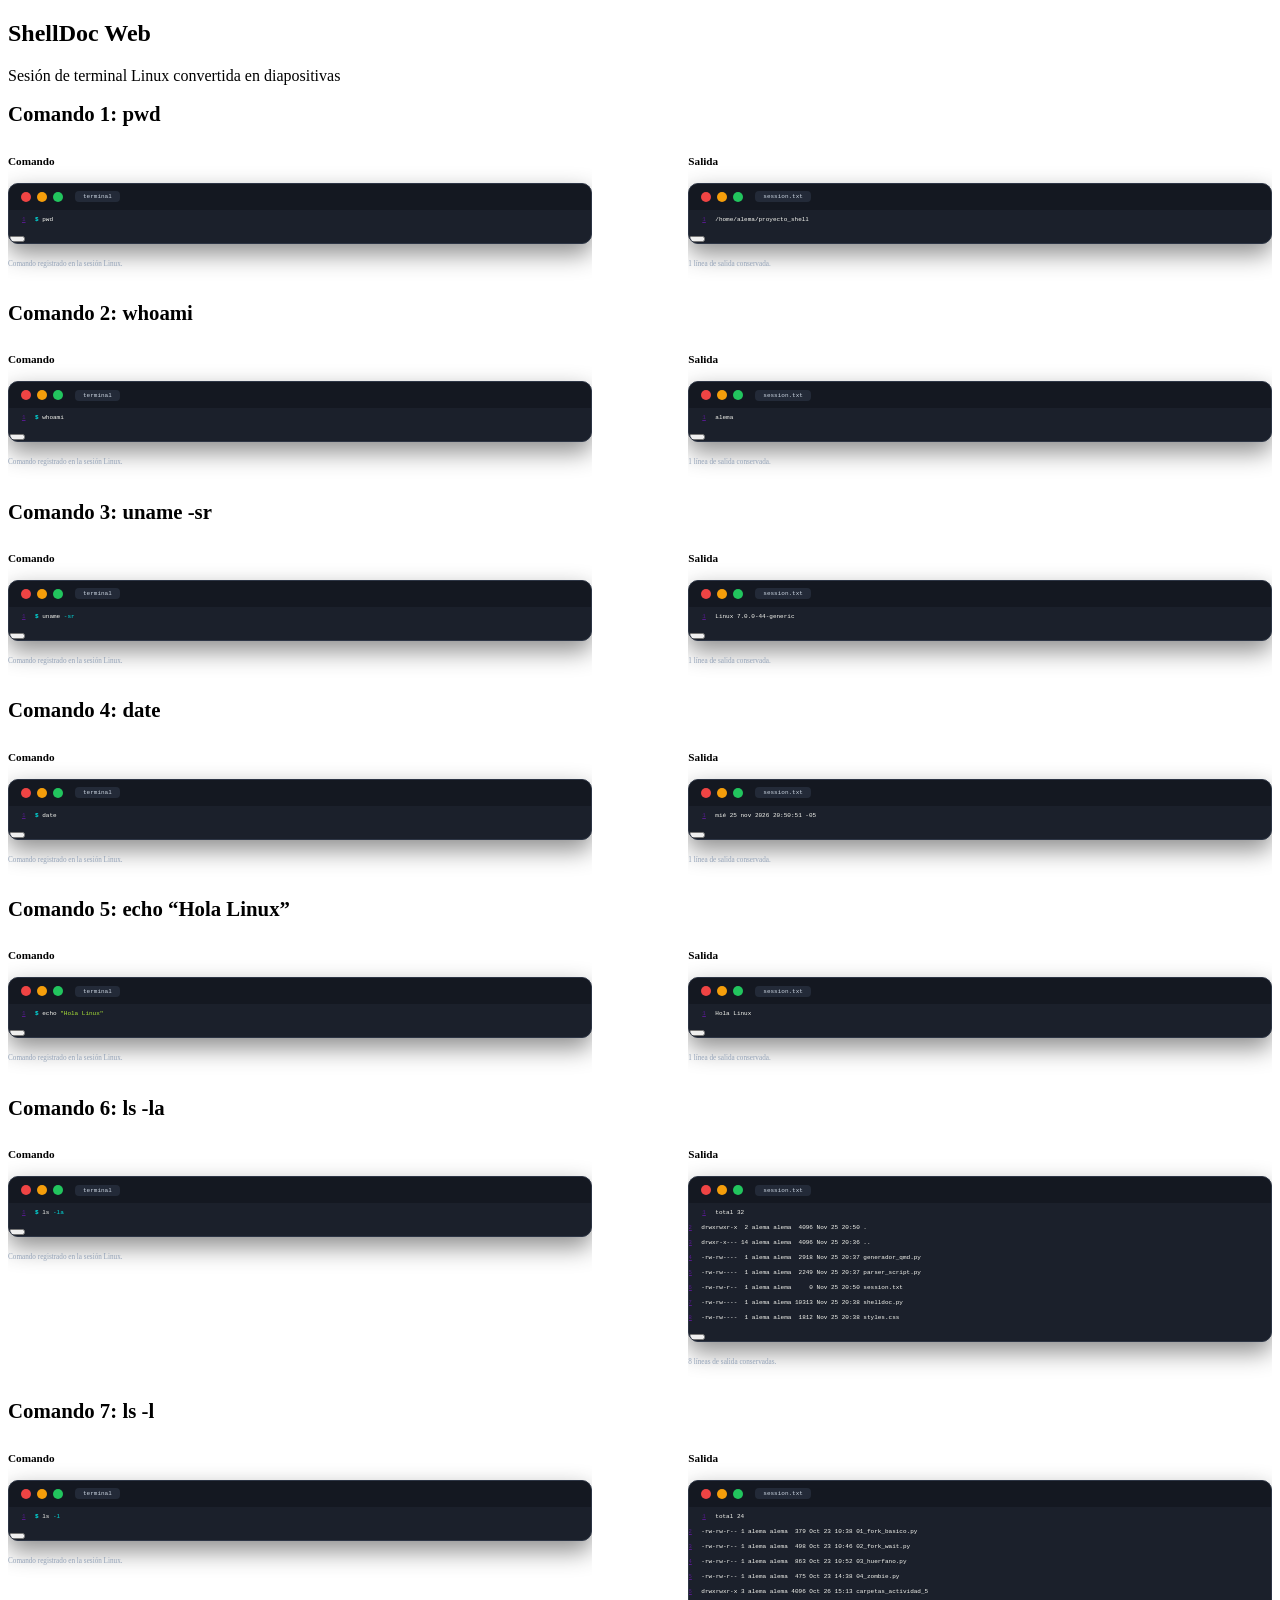
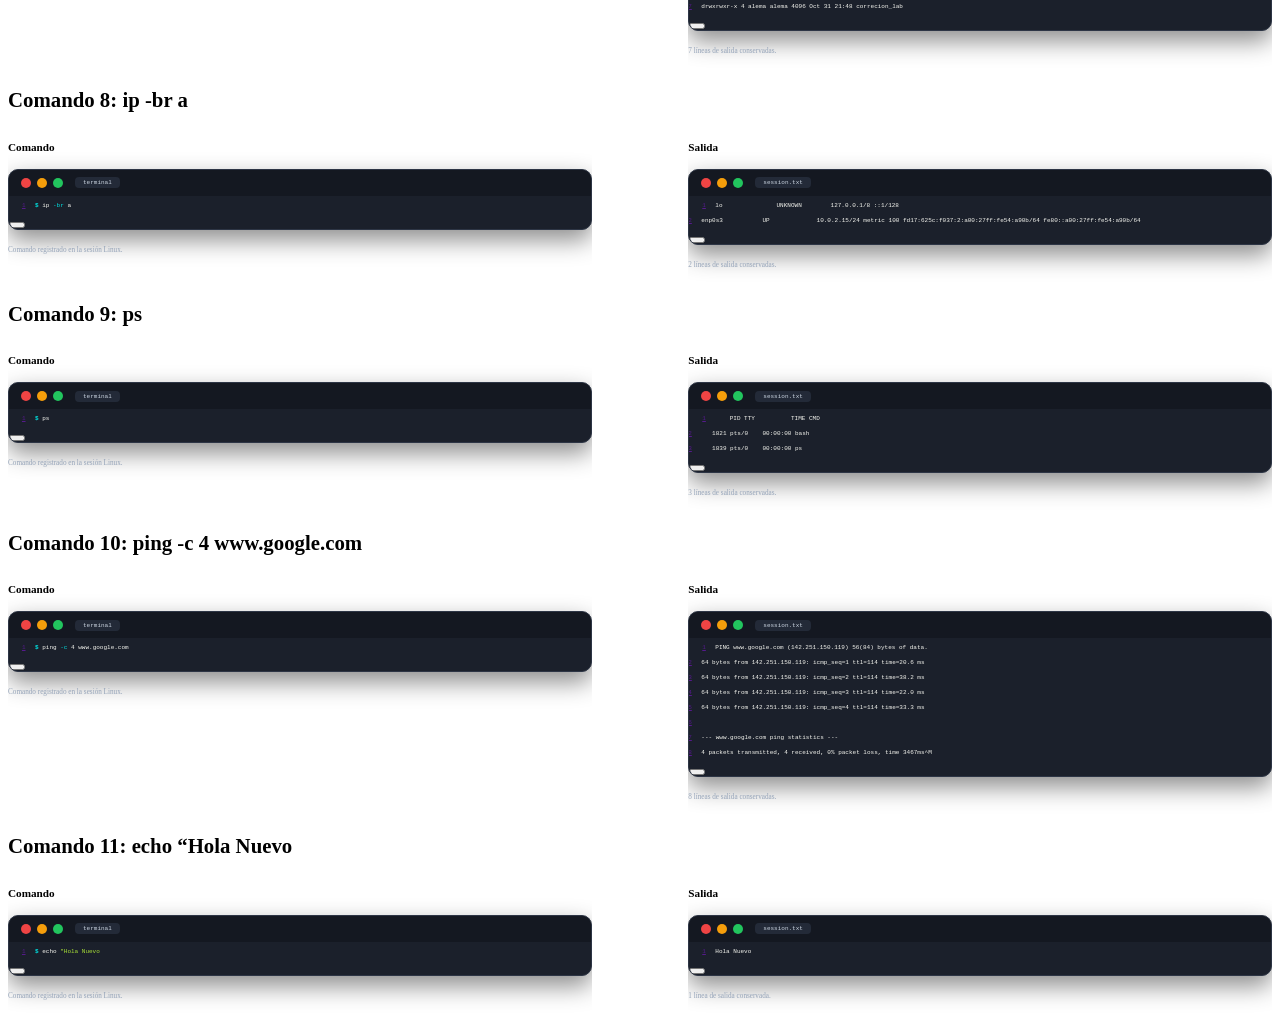
==== commit 4fbd5594: "Built site for gh-pages" ====
--- a/index.html
+++ b/index.html
@@ -474,10 +474,34 @@
 <span id="cb20-5"><a href="" aria-label="5"></a>64 bytes from 142.251.150.119: icmp_seq=4 ttl=114 time=33.3 ms</span>
 <span id="cb20-6"><a href="" aria-label="6"></a></span>
 <span id="cb20-7"><a href="" aria-label="7"></a>--- www.google.com ping statistics ---</span>
-<span id="cb20-8"><a href="" aria-label="8"></a>4 packets transmitted, 4 received, 0% packet loss, time 3467ms</span>
-<span id="cb20-9"><a href="" aria-label="9"></a>rtt min/avg/max/mdev = 20.585/28.526/38.244/7.459 ms</span></code></pre></div><button title="Copy to Clipboard" class="code-copy-button"><i class="bi"></i></button></div>
-</div>
-<p><span class="nota">9 líneas de salida conservadas.</span></p>
+<span id="cb20-8"><a href="" aria-label="8"></a>4 packets transmitted, 4 received, 0% packet loss, time 3467ms^M </span></code></pre></div><button title="Copy to Clipboard" class="code-copy-button"><i class="bi"></i></button></div>
+</div>
+<p><span class="nota">8 líneas de salida conservadas.</span></p>
+</div></div>
+</section>
+<section id="comando-11-echo-hola-nuevo" class="slide level2">
+<h2>Comando 11: echo “Hola Nuevo</h2>
+<div class="columns">
+<div class="column" style="width:48%;">
+<p><span class="col-titulo">Comando</span></p>
+<div class="code-with-filename">
+<div class="code-with-filename-file">
+<pre><strong>terminal</strong></pre>
+</div>
+<div class="code-copy-outer-scaffold"><div class="sourceCode" id="cb21" data-filename="terminal"><pre class="sourceCode numberSource bash number-lines code-with-copy"><code class="sourceCode bash"><span id="cb21-1"><a href="" aria-label="1"></a><span class="ex">$</span> echo <span class="st">"Hola Nuevo</span></span></code></pre></div><button title="Copy to Clipboard" class="code-copy-button"><i class="bi"></i></button></div>
+</div>
+<p><span class="nota">Comando registrado en la sesión Linux.</span></p>
+</div><div class="column" style="width:4%;">
+
+</div><div class="column" style="width:48%;">
+<p><span class="col-titulo">Salida</span></p>
+<div class="code-with-filename">
+<div class="code-with-filename-file">
+<pre><strong>session.txt</strong></pre>
+</div>
+<div class="code-copy-outer-scaffold"><div class="sourceCode" id="cb22" data-filename="session.txt"><pre class="sourceCode numberSource text number-lines code-with-copy"><code class="sourceCode"><span id="cb22-1"><a href="" aria-label="1"></a>Hola Nuevo</span></code></pre></div><button title="Copy to Clipboard" class="code-copy-button"><i class="bi"></i></button></div>
+</div>
+<p><span class="nota">1 línea de salida conservada.</span></p>
 </div></div>
 
 </section>
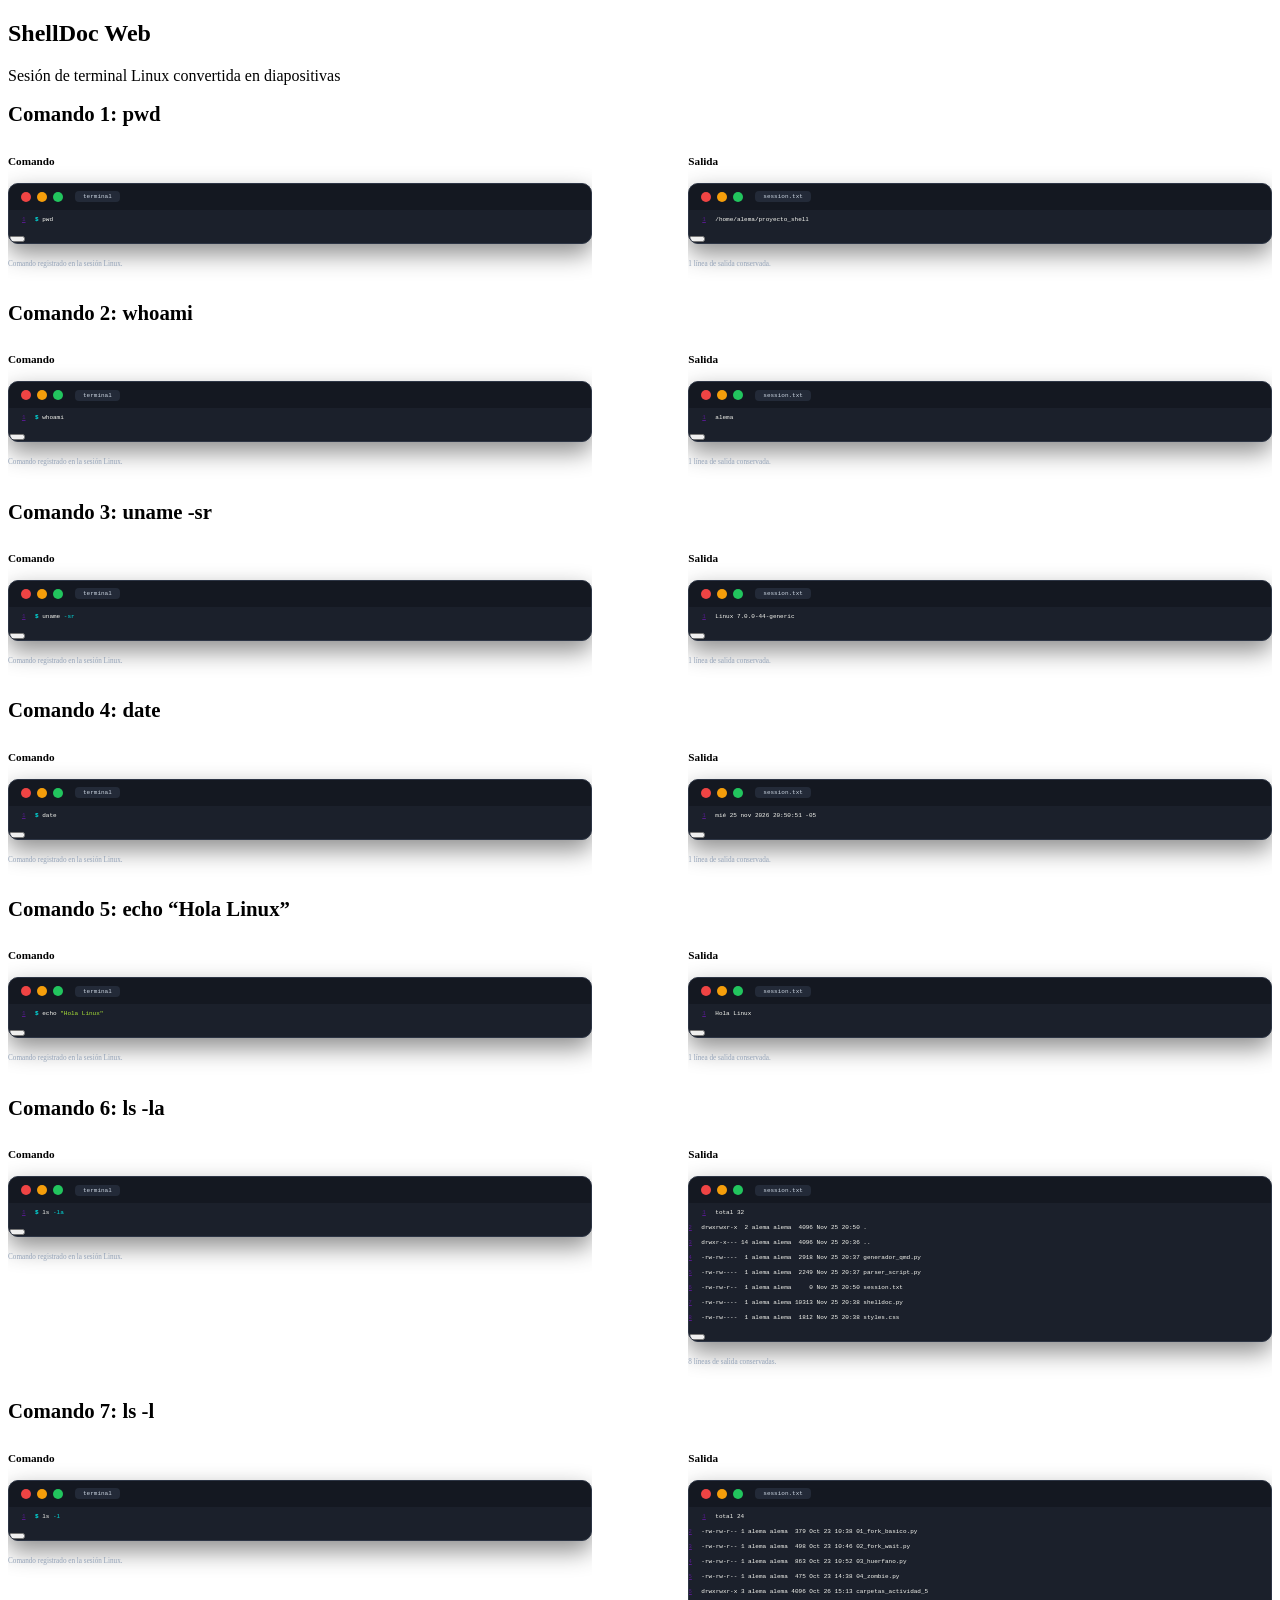
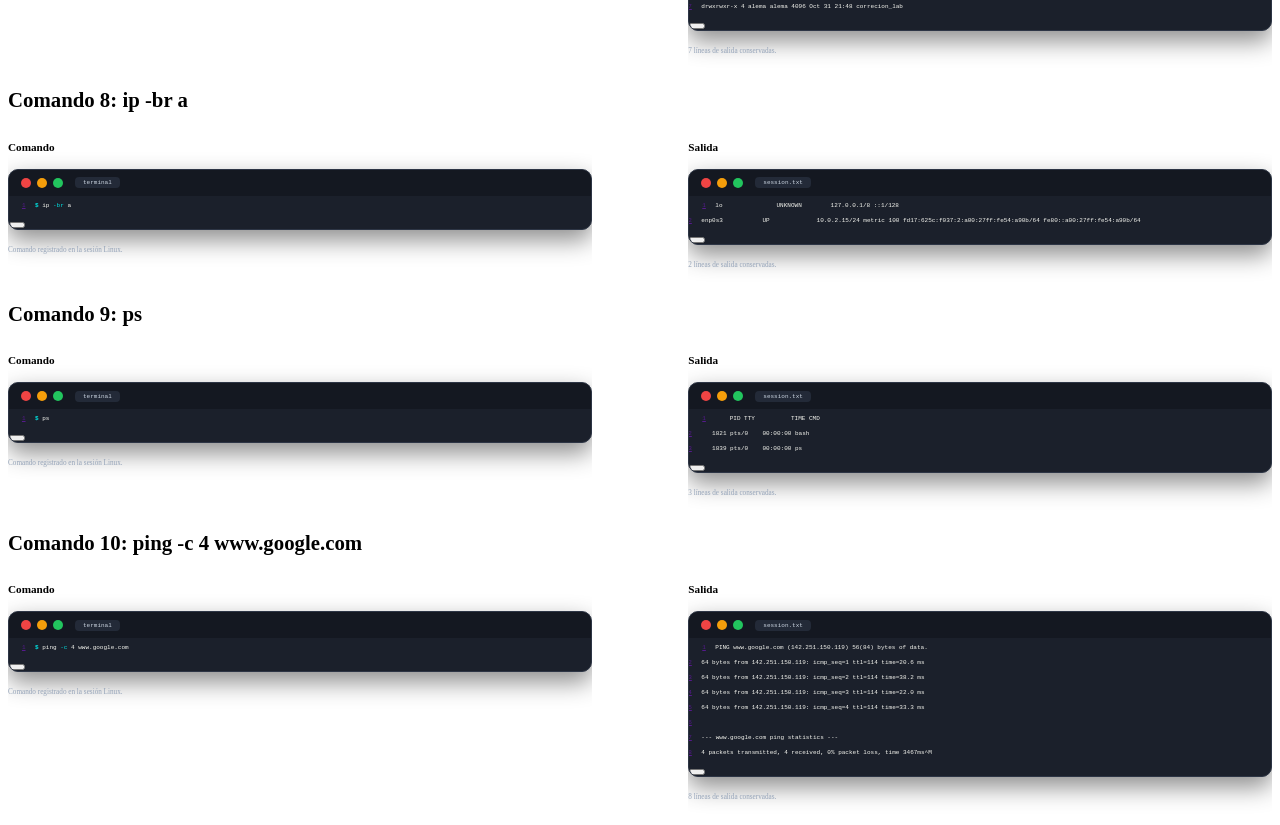
==== commit f49ca23c: "Built site for gh-pages" ====
--- a/index.html
+++ b/index.html
@@ -477,31 +477,6 @@
 <span id="cb20-8"><a href="" aria-label="8"></a>4 packets transmitted, 4 received, 0% packet loss, time 3467ms^M </span></code></pre></div><button title="Copy to Clipboard" class="code-copy-button"><i class="bi"></i></button></div>
 </div>
 <p><span class="nota">8 líneas de salida conservadas.</span></p>
-</div></div>
-</section>
-<section id="comando-11-echo-hola-nuevo" class="slide level2">
-<h2>Comando 11: echo “Hola Nuevo</h2>
-<div class="columns">
-<div class="column" style="width:48%;">
-<p><span class="col-titulo">Comando</span></p>
-<div class="code-with-filename">
-<div class="code-with-filename-file">
-<pre><strong>terminal</strong></pre>
-</div>
-<div class="code-copy-outer-scaffold"><div class="sourceCode" id="cb21" data-filename="terminal"><pre class="sourceCode numberSource bash number-lines code-with-copy"><code class="sourceCode bash"><span id="cb21-1"><a href="" aria-label="1"></a><span class="ex">$</span> echo <span class="st">"Hola Nuevo</span></span></code></pre></div><button title="Copy to Clipboard" class="code-copy-button"><i class="bi"></i></button></div>
-</div>
-<p><span class="nota">Comando registrado en la sesión Linux.</span></p>
-</div><div class="column" style="width:4%;">
-
-</div><div class="column" style="width:48%;">
-<p><span class="col-titulo">Salida</span></p>
-<div class="code-with-filename">
-<div class="code-with-filename-file">
-<pre><strong>session.txt</strong></pre>
-</div>
-<div class="code-copy-outer-scaffold"><div class="sourceCode" id="cb22" data-filename="session.txt"><pre class="sourceCode numberSource text number-lines code-with-copy"><code class="sourceCode"><span id="cb22-1"><a href="" aria-label="1"></a>Hola Nuevo</span></code></pre></div><button title="Copy to Clipboard" class="code-copy-button"><i class="bi"></i></button></div>
-</div>
-<p><span class="nota">1 línea de salida conservada.</span></p>
 </div></div>
 
 </section>
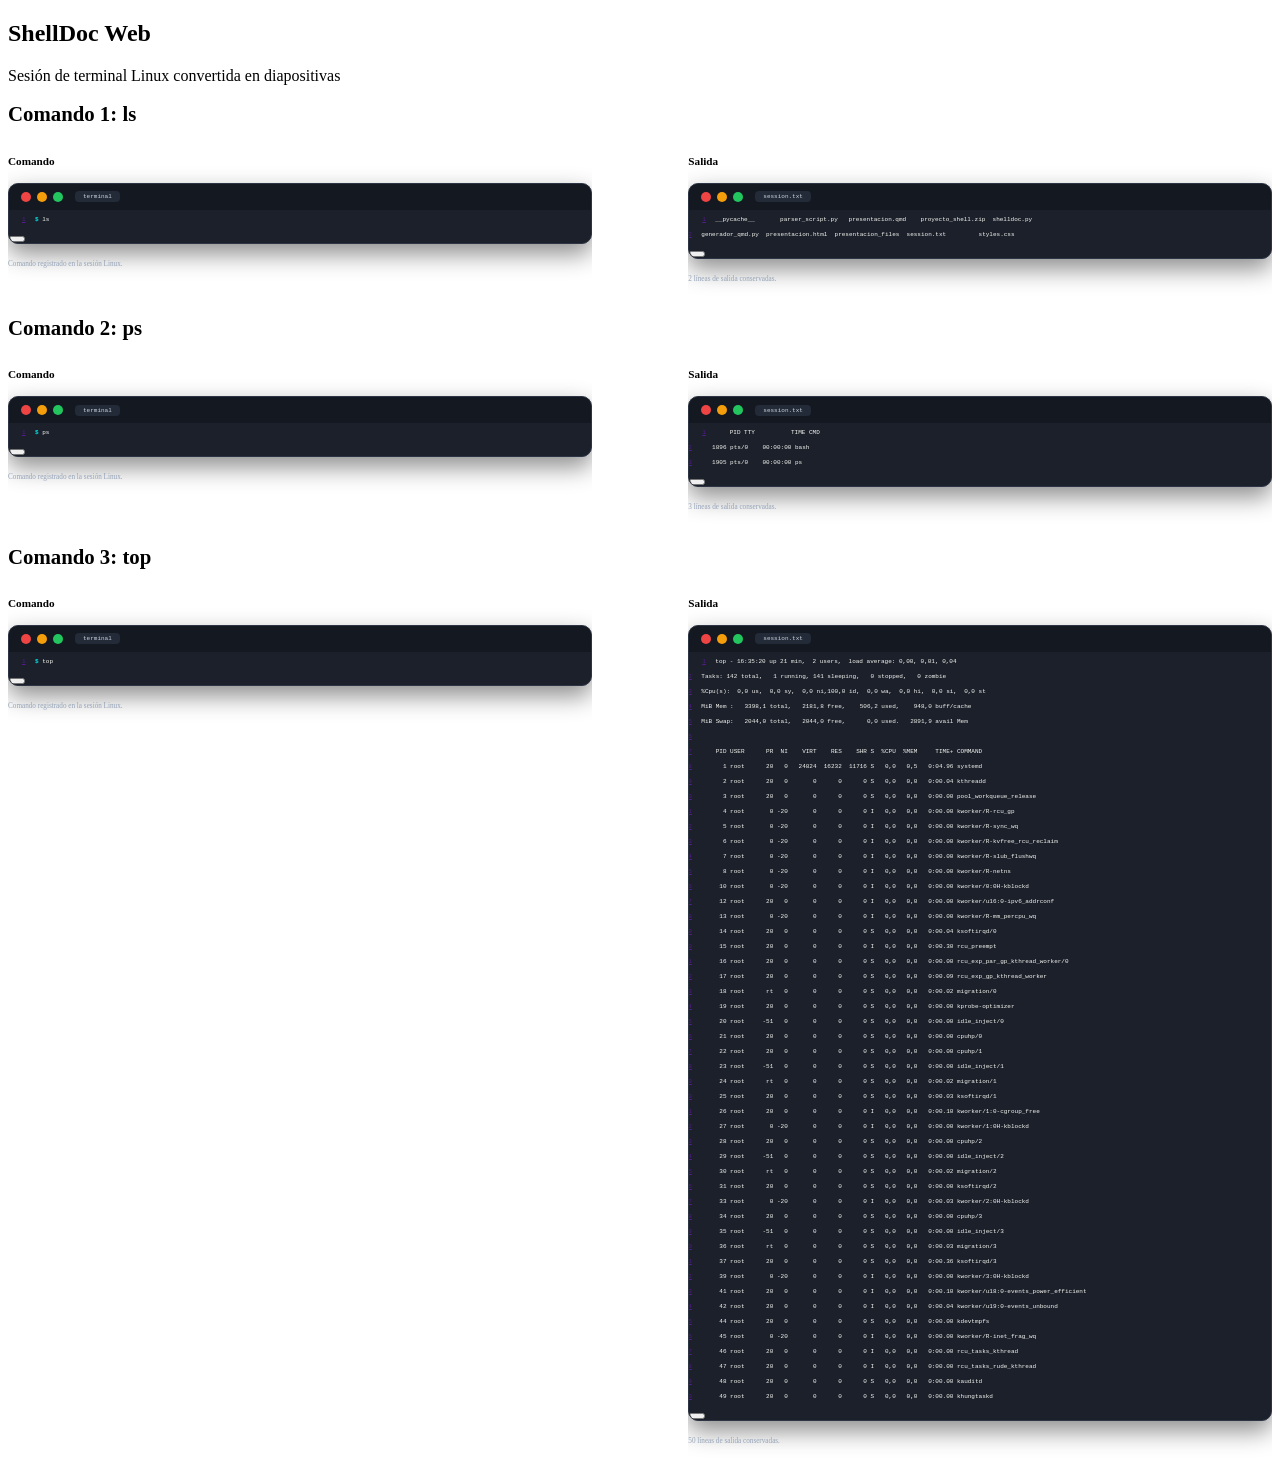
==== commit 29efd620: "Built site for gh-pages" ====
--- a/index.html
+++ b/index.html
@@ -206,8 +206,8 @@
 </div>
 
 </section>
-<section id="comando-1-pwd" class="slide level2">
-<h2>Comando 1: pwd</h2>
+<section id="comando-1-ls" class="slide level2">
+<h2>Comando 1: ls</h2>
 <div class="columns">
 <div class="column" style="width:48%;">
 <p><span class="col-titulo">Comando</span></p>
@@ -215,7 +215,7 @@
 <div class="code-with-filename-file">
 <pre><strong>terminal</strong></pre>
 </div>
-<div class="code-copy-outer-scaffold"><div class="sourceCode" id="cb1" data-filename="terminal"><pre class="sourceCode numberSource bash number-lines code-with-copy"><code class="sourceCode bash"><span id="cb1-1"><a href="" aria-label="1"></a><span class="ex">$</span> pwd</span></code></pre></div><button title="Copy to Clipboard" class="code-copy-button"><i class="bi"></i></button></div>
+<div class="code-copy-outer-scaffold"><div class="sourceCode" id="cb1" data-filename="terminal"><pre class="sourceCode numberSource bash number-lines code-with-copy"><code class="sourceCode bash"><span id="cb1-1"><a href="" aria-label="1"></a><span class="ex">$</span> ls</span></code></pre></div><button title="Copy to Clipboard" class="code-copy-button"><i class="bi"></i></button></div>
 </div>
 <p><span class="nota">Comando registrado en la sesión Linux.</span></p>
 </div><div class="column" style="width:4%;">
@@ -226,13 +226,14 @@
 <div class="code-with-filename-file">
 <pre><strong>session.txt</strong></pre>
 </div>
-<div class="code-copy-outer-scaffold"><div class="sourceCode" id="cb2" data-filename="session.txt"><pre class="sourceCode numberSource text number-lines code-with-copy"><code class="sourceCode"><span id="cb2-1"><a href="" aria-label="1"></a>/home/alema/proyecto_shell</span></code></pre></div><button title="Copy to Clipboard" class="code-copy-button"><i class="bi"></i></button></div>
-</div>
-<p><span class="nota">1 línea de salida conservada.</span></p>
+<div class="code-copy-outer-scaffold"><div class="sourceCode" id="cb2" data-filename="session.txt"><pre class="sourceCode numberSource text number-lines code-with-copy"><code class="sourceCode"><span id="cb2-1"><a href="" aria-label="1"></a>__pycache__       parser_script.py   presentacion.qmd    proyecto_shell.zip  shelldoc.py</span>
+<span id="cb2-2"><a href="" aria-label="2"></a>generador_qmd.py  presentacion.html  presentacion_files  session.txt         styles.css</span></code></pre></div><button title="Copy to Clipboard" class="code-copy-button"><i class="bi"></i></button></div>
+</div>
+<p><span class="nota">2 líneas de salida conservadas.</span></p>
 </div></div>
 </section>
-<section id="comando-2-whoami" class="slide level2">
-<h2>Comando 2: whoami</h2>
+<section id="comando-2-ps" class="slide level2">
+<h2>Comando 2: ps</h2>
 <div class="columns">
 <div class="column" style="width:48%;">
 <p><span class="col-titulo">Comando</span></p>
@@ -240,7 +241,7 @@
 <div class="code-with-filename-file">
 <pre><strong>terminal</strong></pre>
 </div>
-<div class="code-copy-outer-scaffold"><div class="sourceCode" id="cb3" data-filename="terminal"><pre class="sourceCode numberSource bash number-lines code-with-copy"><code class="sourceCode bash"><span id="cb3-1"><a href="" aria-label="1"></a><span class="ex">$</span> whoami</span></code></pre></div><button title="Copy to Clipboard" class="code-copy-button"><i class="bi"></i></button></div>
+<div class="code-copy-outer-scaffold"><div class="sourceCode" id="cb3" data-filename="terminal"><pre class="sourceCode numberSource bash number-lines code-with-copy"><code class="sourceCode bash"><span id="cb3-1"><a href="" aria-label="1"></a><span class="ex">$</span> ps</span></code></pre></div><button title="Copy to Clipboard" class="code-copy-button"><i class="bi"></i></button></div>
 </div>
 <p><span class="nota">Comando registrado en la sesión Linux.</span></p>
 </div><div class="column" style="width:4%;">
@@ -251,13 +252,15 @@
 <div class="code-with-filename-file">
 <pre><strong>session.txt</strong></pre>
 </div>
-<div class="code-copy-outer-scaffold"><div class="sourceCode" id="cb4" data-filename="session.txt"><pre class="sourceCode numberSource text number-lines code-with-copy"><code class="sourceCode"><span id="cb4-1"><a href="" aria-label="1"></a>alema</span></code></pre></div><button title="Copy to Clipboard" class="code-copy-button"><i class="bi"></i></button></div>
-</div>
-<p><span class="nota">1 línea de salida conservada.</span></p>
+<div class="code-copy-outer-scaffold"><div class="sourceCode" id="cb4" data-filename="session.txt"><pre class="sourceCode numberSource text number-lines code-with-copy"><code class="sourceCode"><span id="cb4-1"><a href="" aria-label="1"></a>    PID TTY          TIME CMD</span>
+<span id="cb4-2"><a href="" aria-label="2"></a>   1896 pts/0    00:00:00 bash</span>
+<span id="cb4-3"><a href="" aria-label="3"></a>   1905 pts/0    00:00:00 ps</span></code></pre></div><button title="Copy to Clipboard" class="code-copy-button"><i class="bi"></i></button></div>
+</div>
+<p><span class="nota">3 líneas de salida conservadas.</span></p>
 </div></div>
 </section>
-<section id="comando-3-uname--sr" class="slide level2">
-<h2>Comando 3: uname -sr</h2>
+<section id="comando-3-top" class="slide level2">
+<h2>Comando 3: top</h2>
 <div class="columns">
 <div class="column" style="width:48%;">
 <p><span class="col-titulo">Comando</span></p>
@@ -265,7 +268,7 @@
 <div class="code-with-filename-file">
 <pre><strong>terminal</strong></pre>
 </div>
-<div class="code-copy-outer-scaffold"><div class="sourceCode" id="cb5" data-filename="terminal"><pre class="sourceCode numberSource bash number-lines code-with-copy"><code class="sourceCode bash"><span id="cb5-1"><a href="" aria-label="1"></a><span class="ex">$</span> uname <span class="at">-sr</span></span></code></pre></div><button title="Copy to Clipboard" class="code-copy-button"><i class="bi"></i></button></div>
+<div class="code-copy-outer-scaffold"><div class="sourceCode" id="cb5" data-filename="terminal"><pre class="sourceCode numberSource bash number-lines code-with-copy"><code class="sourceCode bash"><span id="cb5-1"><a href="" aria-label="1"></a><span class="ex">$</span> top</span></code></pre></div><button title="Copy to Clipboard" class="code-copy-button"><i class="bi"></i></button></div>
 </div>
 <p><span class="nota">Comando registrado en la sesión Linux.</span></p>
 </div><div class="column" style="width:4%;">
@@ -276,207 +279,58 @@
 <div class="code-with-filename-file">
 <pre><strong>session.txt</strong></pre>
 </div>
-<div class="code-copy-outer-scaffold"><div class="sourceCode" id="cb6" data-filename="session.txt"><pre class="sourceCode numberSource text number-lines code-with-copy"><code class="sourceCode"><span id="cb6-1"><a href="" aria-label="1"></a>Linux 7.0.0-44-generic</span></code></pre></div><button title="Copy to Clipboard" class="code-copy-button"><i class="bi"></i></button></div>
-</div>
-<p><span class="nota">1 línea de salida conservada.</span></p>
-</div></div>
-</section>
-<section id="comando-4-date" class="slide level2">
-<h2>Comando 4: date</h2>
-<div class="columns">
-<div class="column" style="width:48%;">
-<p><span class="col-titulo">Comando</span></p>
-<div class="code-with-filename">
-<div class="code-with-filename-file">
-<pre><strong>terminal</strong></pre>
-</div>
-<div class="code-copy-outer-scaffold"><div class="sourceCode" id="cb7" data-filename="terminal"><pre class="sourceCode numberSource bash number-lines code-with-copy"><code class="sourceCode bash"><span id="cb7-1"><a href="" aria-label="1"></a><span class="ex">$</span> date</span></code></pre></div><button title="Copy to Clipboard" class="code-copy-button"><i class="bi"></i></button></div>
-</div>
-<p><span class="nota">Comando registrado en la sesión Linux.</span></p>
-</div><div class="column" style="width:4%;">
-
-</div><div class="column" style="width:48%;">
-<p><span class="col-titulo">Salida</span></p>
-<div class="code-with-filename">
-<div class="code-with-filename-file">
-<pre><strong>session.txt</strong></pre>
-</div>
-<div class="code-copy-outer-scaffold"><div class="sourceCode" id="cb8" data-filename="session.txt"><pre class="sourceCode numberSource text number-lines code-with-copy"><code class="sourceCode"><span id="cb8-1"><a href="" aria-label="1"></a>mié 25 nov 2026 20:50:51 -05</span></code></pre></div><button title="Copy to Clipboard" class="code-copy-button"><i class="bi"></i></button></div>
-</div>
-<p><span class="nota">1 línea de salida conservada.</span></p>
-</div></div>
-</section>
-<section id="comando-5-echo-hola-linux" class="slide level2">
-<h2>Comando 5: echo “Hola Linux”</h2>
-<div class="columns">
-<div class="column" style="width:48%;">
-<p><span class="col-titulo">Comando</span></p>
-<div class="code-with-filename">
-<div class="code-with-filename-file">
-<pre><strong>terminal</strong></pre>
-</div>
-<div class="code-copy-outer-scaffold"><div class="sourceCode" id="cb9" data-filename="terminal"><pre class="sourceCode numberSource bash number-lines code-with-copy"><code class="sourceCode bash"><span id="cb9-1"><a href="" aria-label="1"></a><span class="ex">$</span> echo <span class="st">"Hola Linux"</span></span></code></pre></div><button title="Copy to Clipboard" class="code-copy-button"><i class="bi"></i></button></div>
-</div>
-<p><span class="nota">Comando registrado en la sesión Linux.</span></p>
-</div><div class="column" style="width:4%;">
-
-</div><div class="column" style="width:48%;">
-<p><span class="col-titulo">Salida</span></p>
-<div class="code-with-filename">
-<div class="code-with-filename-file">
-<pre><strong>session.txt</strong></pre>
-</div>
-<div class="code-copy-outer-scaffold"><div class="sourceCode" id="cb10" data-filename="session.txt"><pre class="sourceCode numberSource text number-lines code-with-copy"><code class="sourceCode"><span id="cb10-1"><a href="" aria-label="1"></a>Hola Linux</span></code></pre></div><button title="Copy to Clipboard" class="code-copy-button"><i class="bi"></i></button></div>
-</div>
-<p><span class="nota">1 línea de salida conservada.</span></p>
-</div></div>
-</section>
-<section id="comando-6-ls--la" class="slide level2">
-<h2>Comando 6: ls -la</h2>
-<div class="columns">
-<div class="column" style="width:48%;">
-<p><span class="col-titulo">Comando</span></p>
-<div class="code-with-filename">
-<div class="code-with-filename-file">
-<pre><strong>terminal</strong></pre>
-</div>
-<div class="code-copy-outer-scaffold"><div class="sourceCode" id="cb11" data-filename="terminal"><pre class="sourceCode numberSource bash number-lines code-with-copy"><code class="sourceCode bash"><span id="cb11-1"><a href="" aria-label="1"></a><span class="ex">$</span> ls <span class="at">-la</span></span></code></pre></div><button title="Copy to Clipboard" class="code-copy-button"><i class="bi"></i></button></div>
-</div>
-<p><span class="nota">Comando registrado en la sesión Linux.</span></p>
-</div><div class="column" style="width:4%;">
-
-</div><div class="column" style="width:48%;">
-<p><span class="col-titulo">Salida</span></p>
-<div class="code-with-filename">
-<div class="code-with-filename-file">
-<pre><strong>session.txt</strong></pre>
-</div>
-<div class="code-copy-outer-scaffold"><div class="sourceCode" id="cb12" data-filename="session.txt"><pre class="sourceCode numberSource text number-lines code-with-copy"><code class="sourceCode"><span id="cb12-1"><a href="" aria-label="1"></a>total 32</span>
-<span id="cb12-2"><a href="" aria-label="2"></a>drwxrwxr-x  2 alema alema  4096 Nov 25 20:50 .</span>
-<span id="cb12-3"><a href="" aria-label="3"></a>drwxr-x--- 14 alema alema  4096 Nov 25 20:36 ..</span>
-<span id="cb12-4"><a href="" aria-label="4"></a>-rw-rw----  1 alema alema  2918 Nov 25 20:37 generador_qmd.py</span>
-<span id="cb12-5"><a href="" aria-label="5"></a>-rw-rw----  1 alema alema  2249 Nov 25 20:37 parser_script.py</span>
-<span id="cb12-6"><a href="" aria-label="6"></a>-rw-rw-r--  1 alema alema     0 Nov 25 20:50 session.txt</span>
-<span id="cb12-7"><a href="" aria-label="7"></a>-rw-rw----  1 alema alema 10313 Nov 25 20:38 shelldoc.py</span>
-<span id="cb12-8"><a href="" aria-label="8"></a>-rw-rw----  1 alema alema  1812 Nov 25 20:38 styles.css</span></code></pre></div><button title="Copy to Clipboard" class="code-copy-button"><i class="bi"></i></button></div>
-</div>
-<p><span class="nota">8 líneas de salida conservadas.</span></p>
-</div></div>
-</section>
-<section id="comando-7-ls--l" class="slide level2">
-<h2>Comando 7: ls -l</h2>
-<div class="columns">
-<div class="column" style="width:48%;">
-<p><span class="col-titulo">Comando</span></p>
-<div class="code-with-filename">
-<div class="code-with-filename-file">
-<pre><strong>terminal</strong></pre>
-</div>
-<div class="code-copy-outer-scaffold"><div class="sourceCode" id="cb13" data-filename="terminal"><pre class="sourceCode numberSource bash number-lines code-with-copy"><code class="sourceCode bash"><span id="cb13-1"><a href="" aria-label="1"></a><span class="ex">$</span> ls <span class="at">-l</span></span></code></pre></div><button title="Copy to Clipboard" class="code-copy-button"><i class="bi"></i></button></div>
-</div>
-<p><span class="nota">Comando registrado en la sesión Linux.</span></p>
-</div><div class="column" style="width:4%;">
-
-</div><div class="column" style="width:48%;">
-<p><span class="col-titulo">Salida</span></p>
-<div class="code-with-filename">
-<div class="code-with-filename-file">
-<pre><strong>session.txt</strong></pre>
-</div>
-<div class="code-copy-outer-scaffold"><div class="sourceCode" id="cb14" data-filename="session.txt"><pre class="sourceCode numberSource text number-lines code-with-copy"><code class="sourceCode"><span id="cb14-1"><a href="" aria-label="1"></a>total 24</span>
-<span id="cb14-2"><a href="" aria-label="2"></a>-rw-rw-r-- 1 alema alema  379 Oct 23 10:38 01_fork_basico.py</span>
-<span id="cb14-3"><a href="" aria-label="3"></a>-rw-rw-r-- 1 alema alema  498 Oct 23 10:46 02_fork_wait.py</span>
-<span id="cb14-4"><a href="" aria-label="4"></a>-rw-rw-r-- 1 alema alema  863 Oct 23 10:52 03_huerfano.py</span>
-<span id="cb14-5"><a href="" aria-label="5"></a>-rw-rw-r-- 1 alema alema  475 Oct 23 14:38 04_zombie.py</span>
-<span id="cb14-6"><a href="" aria-label="6"></a>drwxrwxr-x 3 alema alema 4096 Oct 26 15:13 carpetas_actividad_5</span>
-<span id="cb14-7"><a href="" aria-label="7"></a>drwxrwxr-x 4 alema alema 4096 Oct 31 21:48 correcion_lab</span></code></pre></div><button title="Copy to Clipboard" class="code-copy-button"><i class="bi"></i></button></div>
-</div>
-<p><span class="nota">7 líneas de salida conservadas.</span></p>
-</div></div>
-</section>
-<section id="comando-8-ip--br-a" class="slide level2">
-<h2>Comando 8: ip -br a</h2>
-<div class="columns">
-<div class="column" style="width:48%;">
-<p><span class="col-titulo">Comando</span></p>
-<div class="code-with-filename">
-<div class="code-with-filename-file">
-<pre><strong>terminal</strong></pre>
-</div>
-<div class="code-copy-outer-scaffold"><div class="sourceCode" id="cb15" data-filename="terminal"><pre class="sourceCode numberSource bash number-lines code-with-copy"><code class="sourceCode bash"><span id="cb15-1"><a href="" aria-label="1"></a><span class="ex">$</span> ip <span class="at">-br</span> a</span></code></pre></div><button title="Copy to Clipboard" class="code-copy-button"><i class="bi"></i></button></div>
-</div>
-<p><span class="nota">Comando registrado en la sesión Linux.</span></p>
-</div><div class="column" style="width:4%;">
-
-</div><div class="column" style="width:48%;">
-<p><span class="col-titulo">Salida</span></p>
-<div class="code-with-filename">
-<div class="code-with-filename-file">
-<pre><strong>session.txt</strong></pre>
-</div>
-<div class="code-copy-outer-scaffold"><div class="sourceCode" id="cb16" data-filename="session.txt"><pre class="sourceCode numberSource text number-lines code-with-copy"><code class="sourceCode"><span id="cb16-1"><a href="" aria-label="1"></a>lo               UNKNOWN        127.0.0.1/8 ::1/128 </span>
-<span id="cb16-2"><a href="" aria-label="2"></a>enp0s3           UP             10.0.2.15/24 metric 100 fd17:625c:f037:2:a00:27ff:fe54:a90b/64 fe80::a00:27ff:fe54:a90b/64 </span></code></pre></div><button title="Copy to Clipboard" class="code-copy-button"><i class="bi"></i></button></div>
-</div>
-<p><span class="nota">2 líneas de salida conservadas.</span></p>
-</div></div>
-</section>
-<section id="comando-9-ps" class="slide level2">
-<h2>Comando 9: ps</h2>
-<div class="columns">
-<div class="column" style="width:48%;">
-<p><span class="col-titulo">Comando</span></p>
-<div class="code-with-filename">
-<div class="code-with-filename-file">
-<pre><strong>terminal</strong></pre>
-</div>
-<div class="code-copy-outer-scaffold"><div class="sourceCode" id="cb17" data-filename="terminal"><pre class="sourceCode numberSource bash number-lines code-with-copy"><code class="sourceCode bash"><span id="cb17-1"><a href="" aria-label="1"></a><span class="ex">$</span> ps</span></code></pre></div><button title="Copy to Clipboard" class="code-copy-button"><i class="bi"></i></button></div>
-</div>
-<p><span class="nota">Comando registrado en la sesión Linux.</span></p>
-</div><div class="column" style="width:4%;">
-
-</div><div class="column" style="width:48%;">
-<p><span class="col-titulo">Salida</span></p>
-<div class="code-with-filename">
-<div class="code-with-filename-file">
-<pre><strong>session.txt</strong></pre>
-</div>
-<div class="code-copy-outer-scaffold"><div class="sourceCode" id="cb18" data-filename="session.txt"><pre class="sourceCode numberSource text number-lines code-with-copy"><code class="sourceCode"><span id="cb18-1"><a href="" aria-label="1"></a>    PID TTY          TIME CMD</span>
-<span id="cb18-2"><a href="" aria-label="2"></a>   1821 pts/0    00:00:00 bash</span>
-<span id="cb18-3"><a href="" aria-label="3"></a>   1839 pts/0    00:00:00 ps</span></code></pre></div><button title="Copy to Clipboard" class="code-copy-button"><i class="bi"></i></button></div>
-</div>
-<p><span class="nota">3 líneas de salida conservadas.</span></p>
-</div></div>
-</section>
-<section id="comando-10-ping--c-4-www.google.com" class="slide level2">
-<h2>Comando 10: ping -c 4 www.google.com</h2>
-<div class="columns">
-<div class="column" style="width:48%;">
-<p><span class="col-titulo">Comando</span></p>
-<div class="code-with-filename">
-<div class="code-with-filename-file">
-<pre><strong>terminal</strong></pre>
-</div>
-<div class="code-copy-outer-scaffold"><div class="sourceCode" id="cb19" data-filename="terminal"><pre class="sourceCode numberSource bash number-lines code-with-copy"><code class="sourceCode bash"><span id="cb19-1"><a href="" aria-label="1"></a><span class="ex">$</span> ping <span class="at">-c</span> 4 www.google.com</span></code></pre></div><button title="Copy to Clipboard" class="code-copy-button"><i class="bi"></i></button></div>
-</div>
-<p><span class="nota">Comando registrado en la sesión Linux.</span></p>
-</div><div class="column" style="width:4%;">
-
-</div><div class="column" style="width:48%;">
-<p><span class="col-titulo">Salida</span></p>
-<div class="code-with-filename">
-<div class="code-with-filename-file">
-<pre><strong>session.txt</strong></pre>
-</div>
-<div class="code-copy-outer-scaffold"><div class="sourceCode" id="cb20" data-filename="session.txt"><pre class="sourceCode numberSource text number-lines code-with-copy"><code class="sourceCode"><span id="cb20-1"><a href="" aria-label="1"></a>PING www.google.com (142.251.150.119) 56(84) bytes of data.</span>
-<span id="cb20-2"><a href="" aria-label="2"></a>64 bytes from 142.251.150.119: icmp_seq=1 ttl=114 time=20.6 ms</span>
-<span id="cb20-3"><a href="" aria-label="3"></a>64 bytes from 142.251.150.119: icmp_seq=2 ttl=114 time=38.2 ms</span>
-<span id="cb20-4"><a href="" aria-label="4"></a>64 bytes from 142.251.150.119: icmp_seq=3 ttl=114 time=22.0 ms</span>
-<span id="cb20-5"><a href="" aria-label="5"></a>64 bytes from 142.251.150.119: icmp_seq=4 ttl=114 time=33.3 ms</span>
-<span id="cb20-6"><a href="" aria-label="6"></a></span>
-<span id="cb20-7"><a href="" aria-label="7"></a>--- www.google.com ping statistics ---</span>
-<span id="cb20-8"><a href="" aria-label="8"></a>4 packets transmitted, 4 received, 0% packet loss, time 3467ms^M </span></code></pre></div><button title="Copy to Clipboard" class="code-copy-button"><i class="bi"></i></button></div>
-</div>
-<p><span class="nota">8 líneas de salida conservadas.</span></p>
+<div class="code-copy-outer-scaffold"><div class="sourceCode" id="cb6" data-filename="session.txt"><pre class="sourceCode numberSource text number-lines code-with-copy"><code class="sourceCode"><span id="cb6-1"><a href="" aria-label="1"></a>top - 16:35:20 up 21 min,  2 users,  load average: 0,00, 0,01, 0,04</span>
+<span id="cb6-2"><a href="" aria-label="2"></a>Tasks: 142 total,   1 running, 141 sleeping,   0 stopped,   0 zombie</span>
+<span id="cb6-3"><a href="" aria-label="3"></a>%Cpu(s):  0,0 us,  0,0 sy,  0,0 ni,100,0 id,  0,0 wa,  0,0 hi,  0,0 si,  0,0 st </span>
+<span id="cb6-4"><a href="" aria-label="4"></a>MiB Mem :   3398,1 total,   2181,8 free,    506,2 used,    948,0 buff/cache     </span>
+<span id="cb6-5"><a href="" aria-label="5"></a>MiB Swap:   2044,0 total,   2044,0 free,      0,0 used.   2891,9 avail Mem </span>
+<span id="cb6-6"><a href="" aria-label="6"></a></span>
+<span id="cb6-7"><a href="" aria-label="7"></a>    PID USER      PR  NI    VIRT    RES    SHR S  %CPU  %MEM     TIME+ COMMAND                                                                                  </span>
+<span id="cb6-8"><a href="" aria-label="8"></a>      1 root      20   0   24824  16232  11716 S   0,0   0,5   0:04.96 systemd                                                                                  </span>
+<span id="cb6-9"><a href="" aria-label="9"></a>      2 root      20   0       0      0      0 S   0,0   0,0   0:00.04 kthreadd                                                                                 </span>
+<span id="cb6-10"><a href="" aria-label="10"></a>      3 root      20   0       0      0      0 S   0,0   0,0   0:00.00 pool_workqueue_release                                                                   </span>
+<span id="cb6-11"><a href="" aria-label="11"></a>      4 root       0 -20       0      0      0 I   0,0   0,0   0:00.00 kworker/R-rcu_gp                                                                         </span>
+<span id="cb6-12"><a href="" aria-label="12"></a>      5 root       0 -20       0      0      0 I   0,0   0,0   0:00.00 kworker/R-sync_wq                                                                        </span>
+<span id="cb6-13"><a href="" aria-label="13"></a>      6 root       0 -20       0      0      0 I   0,0   0,0   0:00.00 kworker/R-kvfree_rcu_reclaim                                                             </span>
+<span id="cb6-14"><a href="" aria-label="14"></a>      7 root       0 -20       0      0      0 I   0,0   0,0   0:00.00 kworker/R-slub_flushwq                                                                   </span>
+<span id="cb6-15"><a href="" aria-label="15"></a>      8 root       0 -20       0      0      0 I   0,0   0,0   0:00.00 kworker/R-netns                                                                          </span>
+<span id="cb6-16"><a href="" aria-label="16"></a>     10 root       0 -20       0      0      0 I   0,0   0,0   0:00.00 kworker/0:0H-kblockd                                                                     </span>
+<span id="cb6-17"><a href="" aria-label="17"></a>     12 root      20   0       0      0      0 I   0,0   0,0   0:00.00 kworker/u16:0-ipv6_addrconf                                                              </span>
+<span id="cb6-18"><a href="" aria-label="18"></a>     13 root       0 -20       0      0      0 I   0,0   0,0   0:00.00 kworker/R-mm_percpu_wq                                                                   </span>
+<span id="cb6-19"><a href="" aria-label="19"></a>     14 root      20   0       0      0      0 S   0,0   0,0   0:00.04 ksoftirqd/0                                                                              </span>
+<span id="cb6-20"><a href="" aria-label="20"></a>     15 root      20   0       0      0      0 I   0,0   0,0   0:00.30 rcu_preempt                                                                              </span>
+<span id="cb6-21"><a href="" aria-label="21"></a>     16 root      20   0       0      0      0 S   0,0   0,0   0:00.00 rcu_exp_par_gp_kthread_worker/0                                                          </span>
+<span id="cb6-22"><a href="" aria-label="22"></a>     17 root      20   0       0      0      0 S   0,0   0,0   0:00.09 rcu_exp_gp_kthread_worker                                                                </span>
+<span id="cb6-23"><a href="" aria-label="23"></a>     18 root      rt   0       0      0      0 S   0,0   0,0   0:00.02 migration/0                                                                              </span>
+<span id="cb6-24"><a href="" aria-label="24"></a>     19 root      20   0       0      0      0 S   0,0   0,0   0:00.00 kprobe-optimizer                                                                         </span>
+<span id="cb6-25"><a href="" aria-label="25"></a>     20 root     -51   0       0      0      0 S   0,0   0,0   0:00.00 idle_inject/0                                                                            </span>
+<span id="cb6-26"><a href="" aria-label="26"></a>     21 root      20   0       0      0      0 S   0,0   0,0   0:00.00 cpuhp/0                                                                                  </span>
+<span id="cb6-27"><a href="" aria-label="27"></a>     22 root      20   0       0      0      0 S   0,0   0,0   0:00.00 cpuhp/1                                                                                  </span>
+<span id="cb6-28"><a href="" aria-label="28"></a>     23 root     -51   0       0      0      0 S   0,0   0,0   0:00.00 idle_inject/1                                                                            </span>
+<span id="cb6-29"><a href="" aria-label="29"></a>     24 root      rt   0       0      0      0 S   0,0   0,0   0:00.02 migration/1                                                                              </span>
+<span id="cb6-30"><a href="" aria-label="30"></a>     25 root      20   0       0      0      0 S   0,0   0,0   0:00.03 ksoftirqd/1                                                                              </span>
+<span id="cb6-31"><a href="" aria-label="31"></a>     26 root      20   0       0      0      0 I   0,0   0,0   0:00.10 kworker/1:0-cgroup_free                                                                  </span>
+<span id="cb6-32"><a href="" aria-label="32"></a>     27 root       0 -20       0      0      0 I   0,0   0,0   0:00.00 kworker/1:0H-kblockd                                                                     </span>
+<span id="cb6-33"><a href="" aria-label="33"></a>     28 root      20   0       0      0      0 S   0,0   0,0   0:00.00 cpuhp/2                                                                                  </span>
+<span id="cb6-34"><a href="" aria-label="34"></a>     29 root     -51   0       0      0      0 S   0,0   0,0   0:00.00 idle_inject/2                                                                            </span>
+<span id="cb6-35"><a href="" aria-label="35"></a>     30 root      rt   0       0      0      0 S   0,0   0,0   0:00.02 migration/2                                                                              </span>
+<span id="cb6-36"><a href="" aria-label="36"></a>     31 root      20   0       0      0      0 S   0,0   0,0   0:00.00 ksoftirqd/2                                                                              </span>
+<span id="cb6-37"><a href="" aria-label="37"></a>     33 root       0 -20       0      0      0 I   0,0   0,0   0:00.03 kworker/2:0H-kblockd                                                                     </span>
+<span id="cb6-38"><a href="" aria-label="38"></a>     34 root      20   0       0      0      0 S   0,0   0,0   0:00.00 cpuhp/3                                                                                  </span>
+<span id="cb6-39"><a href="" aria-label="39"></a>     35 root     -51   0       0      0      0 S   0,0   0,0   0:00.00 idle_inject/3                                                                            </span>
+<span id="cb6-40"><a href="" aria-label="40"></a>     36 root      rt   0       0      0      0 S   0,0   0,0   0:00.03 migration/3                                                                              </span>
+<span id="cb6-41"><a href="" aria-label="41"></a>     37 root      20   0       0      0      0 S   0,0   0,0   0:00.36 ksoftirqd/3                                                                              </span>
+<span id="cb6-42"><a href="" aria-label="42"></a>     39 root       0 -20       0      0      0 I   0,0   0,0   0:00.00 kworker/3:0H-kblockd                                                                     </span>
+<span id="cb6-43"><a href="" aria-label="43"></a>     41 root      20   0       0      0      0 I   0,0   0,0   0:00.10 kworker/u18:0-events_power_efficient                                                     </span>
+<span id="cb6-44"><a href="" aria-label="44"></a>     42 root      20   0       0      0      0 I   0,0   0,0   0:00.04 kworker/u19:0-events_unbound                                                             </span>
+<span id="cb6-45"><a href="" aria-label="45"></a>     44 root      20   0       0      0      0 S   0,0   0,0   0:00.00 kdevtmpfs                                                                                </span>
+<span id="cb6-46"><a href="" aria-label="46"></a>     45 root       0 -20       0      0      0 I   0,0   0,0   0:00.00 kworker/R-inet_frag_wq                                                                   </span>
+<span id="cb6-47"><a href="" aria-label="47"></a>     46 root      20   0       0      0      0 I   0,0   0,0   0:00.00 rcu_tasks_kthread                                                                        </span>
+<span id="cb6-48"><a href="" aria-label="48"></a>     47 root      20   0       0      0      0 I   0,0   0,0   0:00.00 rcu_tasks_rude_kthread                                                                   </span>
+<span id="cb6-49"><a href="" aria-label="49"></a>     48 root      20   0       0      0      0 S   0,0   0,0   0:00.00 kauditd                                                                                  </span>
+<span id="cb6-50"><a href="" aria-label="50"></a>     49 root      20   0       0      0      0 S   0,0   0,0   0:00.00 khungtaskd                                                                               </span></code></pre></div><button title="Copy to Clipboard" class="code-copy-button"><i class="bi"></i></button></div>
+</div>
+<p><span class="nota">50 líneas de salida conservadas.</span></p>
 </div></div>
 
 </section>
